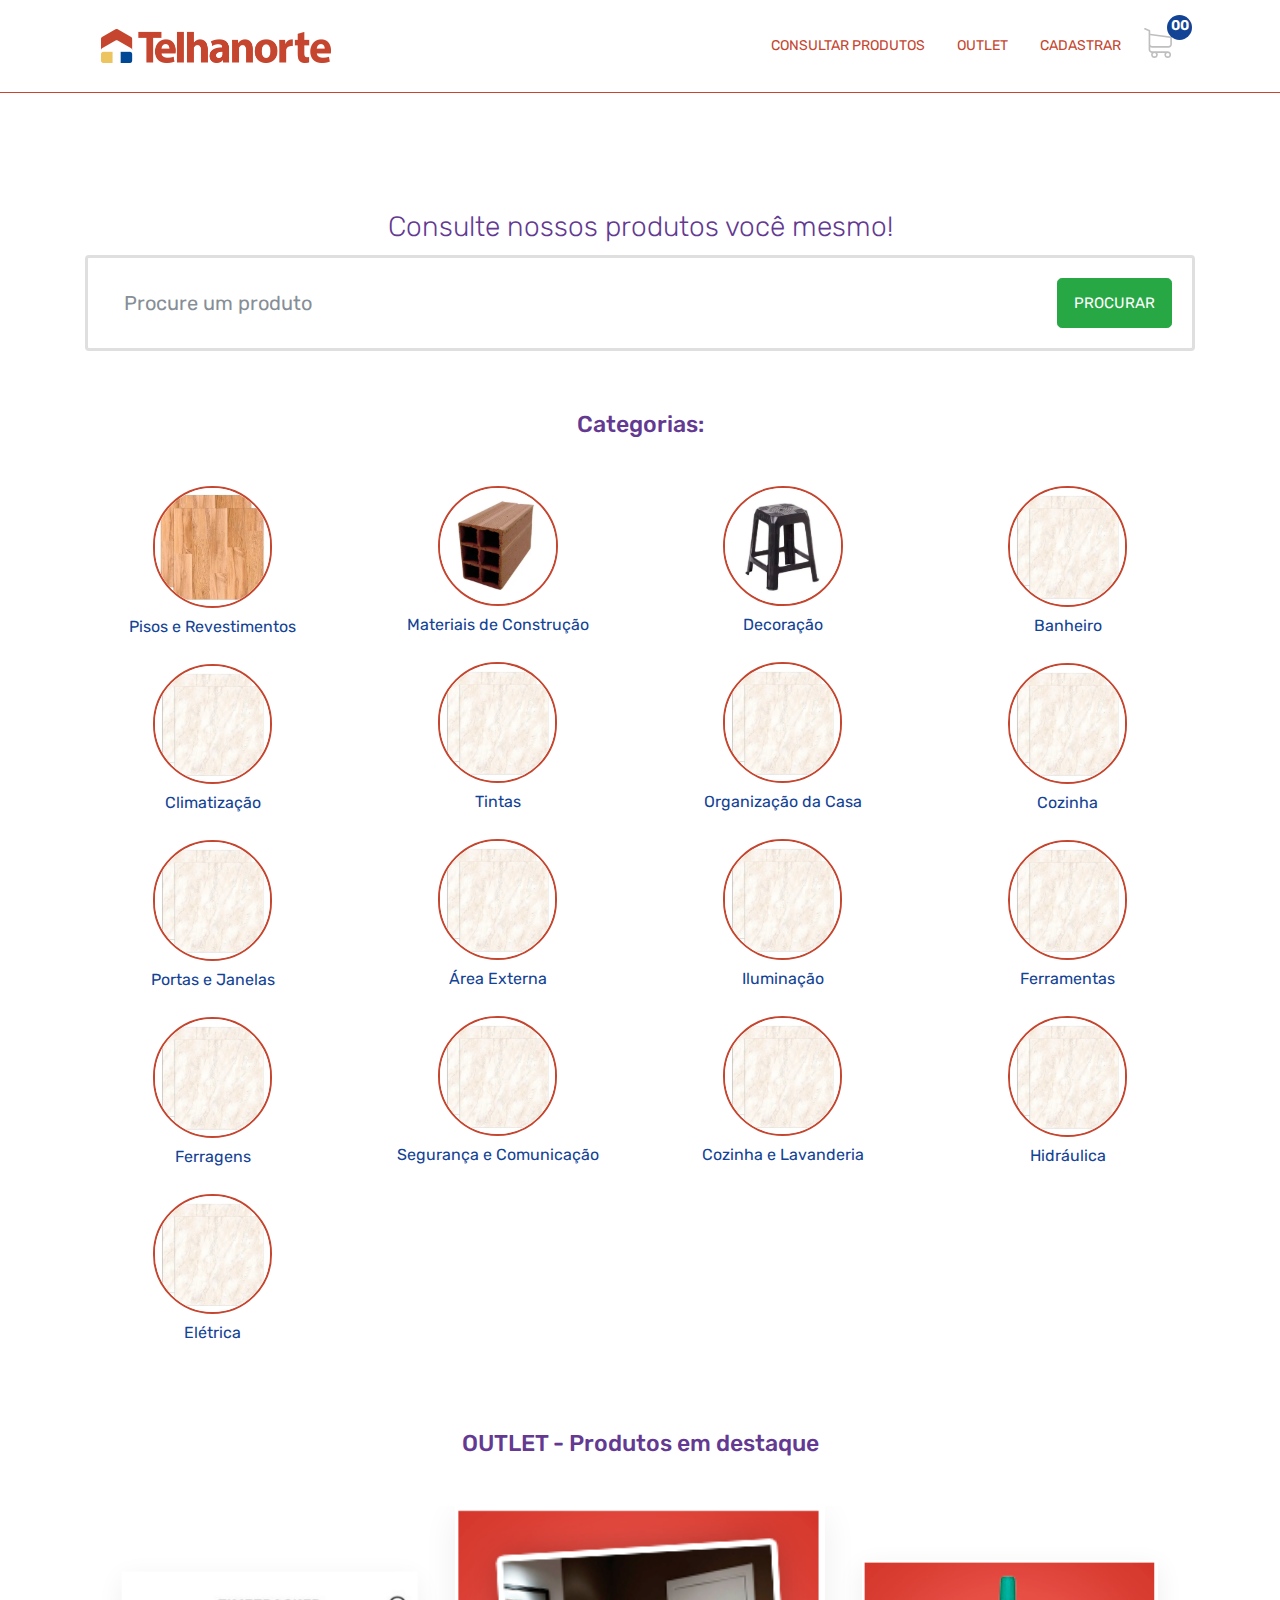
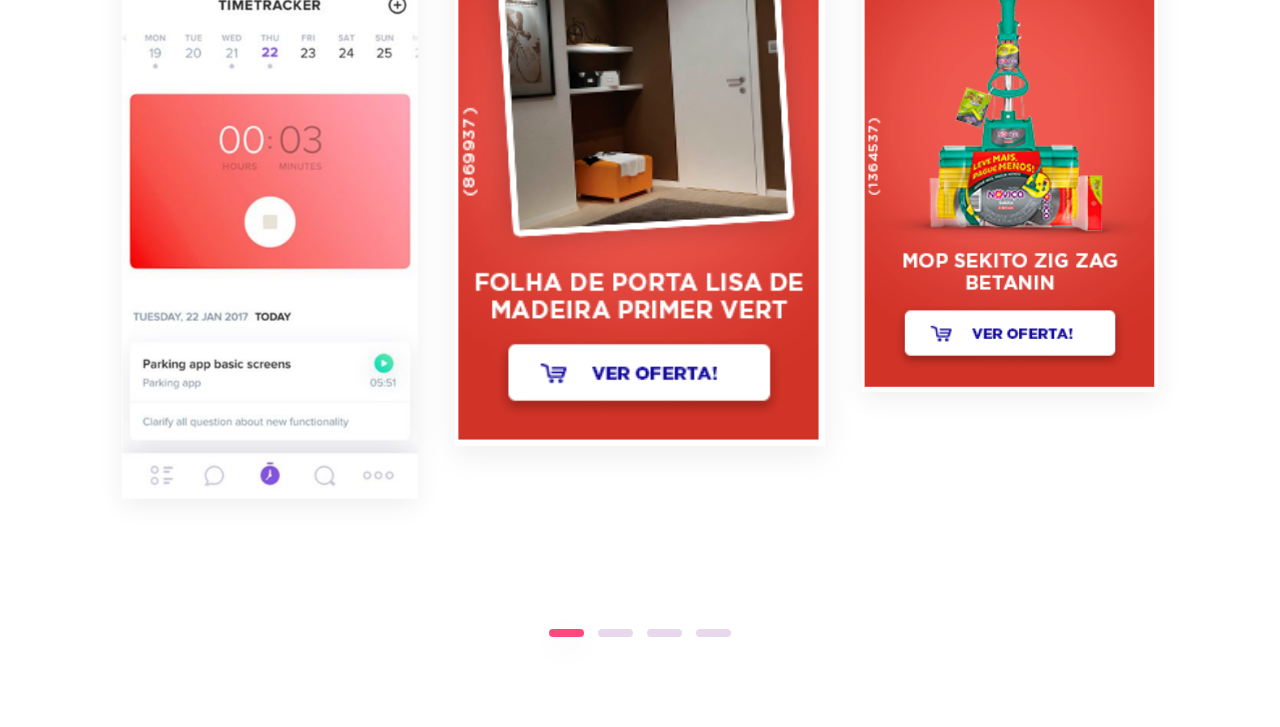
==== index.html @ 43e6f97a "Add files via upload" ====
﻿<!doctype html>
<html lang="en">
<!--

Page    : index / MobApp
Version : 1.0
Author  : Colorlib
URI     : https://colorlib.com

 -->

<head>
    <title>Telhanorte</title>
    <!-- Required meta tags -->
    <meta charset="utf-8">
    <meta name="viewport" content="width=device-width, initial-scale=1, shrink-to-fit=no">
    <meta name="description" content="Mobland - Mobile App Landing Page Template">
    <meta name="keywords" content="HTML5, bootstrap, mobile, app, landing, ios, android, responsive">

    <!-- Font -->
    <link rel="dns-prefetch" href="//fonts.googleapis.com">
    <link href="https://fonts.googleapis.com/css?family=Rubik:300,400,500" rel="stylesheet">

    <!-- Bootstrap CSS -->
    <link rel="stylesheet" href="css/bootstrap.min.css">
    <!-- Themify Icons -->
    <link rel="stylesheet" href="css/themify-icons.css">
    <!-- Owl carousel -->
    <link rel="stylesheet" href="css/owl.carousel.min.css">
    <!-- Main css -->
    <link href="css/style.css" rel="stylesheet">

    <link rel="shortcut icon" href="images/favicon.png" type="image/x-icon" />

    <link rel='stylesheet' href='css/typicons.min.css' />

    <link href="https://fonts.googleapis.com/icon?family=Material+Icons"
      rel="stylesheet">

</head>

<body data-spy="scroll" data-target="#navbar" data-offset="30">



    
    


    <!-- Nav Menu -->

    <div class="nav-menu fixed-top">
        <div class="container" id="teste">
            <div class="row">
                <div class="col-md-12">
                    <nav class="navbar navbar-dark navbar-expand-lg">
                        <a class="navbar-brand" href="index.html"><img width="50%" src="images/telhanorte_mod.png" class="img-fluid" alt="logo"></a> 
                        
                            

                            <button class="navbar-toggler" type="button" data-toggle="collapse" data-target="#navbar" aria-controls="navbar" aria-expanded="false" aria-label="Toggle navigation">
                                    <span class="sr-only">Toggle navigation</span>
                                    <span class="icon-bar"></span>
                                    <span class="icon-bar"></span>
                                    <span class="icon-bar"></span>
                                  </button>



                         <div class="collapse navbar-collapse" id="navbar">
                            <ul class="navbar-nav ml-auto">
                                <!--<li class="nav-item"> <a class="nav-link active" href="#estoque">INÍCIO <span class="sr-only">(current)</span></a> </li>-->
                                <li class="nav-item"> <a class="nav-link" href="#estoque">CONSULTAR PRODUTOS</a> </li>
                                <li class="nav-item"> <a class="nav-link" href="#galeria">OUTLET</a> </li>
                                <li class="nav-item"> <a class="nav-link" href="#cadastro">CADASTRAR</a> </li>
                                <li class="nav-item"> 
                                    <button class="x-header__minicart x-header__minicart--menu js--minicart-open" title="Carrinho">
                                        <svg version="1.1" id="Capa_1" xmlns="http://www.w3.org/2000/svg" xmlns:xlink="http://www.w3.org/1999/xlink" x="0px" y="0px" viewBox="0 0 486.569 486.569" style="enable-background:new 0 0 486.569 486.569;" xml:space="preserve">
                                            <g>
                                                <path d="M146.069,320.369h268.1c30.4,0,55.2-24.8,55.2-55.2v-112.8c0-0.1,0-0.3,0-0.4c0-0.3,0-0.5,0-0.8c0-0.2,0-0.4-0.1-0.6   c0-0.2-0.1-0.5-0.1-0.7s-0.1-0.4-0.1-0.6c-0.1-0.2-0.1-0.4-0.2-0.7c-0.1-0.2-0.1-0.4-0.2-0.6c-0.1-0.2-0.1-0.4-0.2-0.6   c-0.1-0.2-0.2-0.4-0.3-0.7c-0.1-0.2-0.2-0.4-0.3-0.5c-0.1-0.2-0.2-0.4-0.3-0.6c-0.1-0.2-0.2-0.3-0.3-0.5c-0.1-0.2-0.3-0.4-0.4-0.6   c-0.1-0.2-0.2-0.3-0.4-0.5c-0.1-0.2-0.3-0.3-0.4-0.5s-0.3-0.3-0.4-0.5s-0.3-0.3-0.4-0.4c-0.2-0.2-0.3-0.3-0.5-0.5   c-0.2-0.1-0.3-0.3-0.5-0.4c-0.2-0.1-0.4-0.3-0.6-0.4c-0.2-0.1-0.3-0.2-0.5-0.3s-0.4-0.2-0.6-0.4c-0.2-0.1-0.4-0.2-0.6-0.3   s-0.4-0.2-0.6-0.3s-0.4-0.2-0.6-0.3s-0.4-0.1-0.6-0.2c-0.2-0.1-0.5-0.2-0.7-0.2s-0.4-0.1-0.5-0.1c-0.3-0.1-0.5-0.1-0.8-0.1   c-0.1,0-0.2-0.1-0.4-0.1l-339.8-46.9v-47.4c0-0.5,0-1-0.1-1.4c0-0.1,0-0.2-0.1-0.4c0-0.3-0.1-0.6-0.1-0.9c-0.1-0.3-0.1-0.5-0.2-0.8   c0-0.2-0.1-0.3-0.1-0.5c-0.1-0.3-0.2-0.6-0.3-0.9c0-0.1-0.1-0.3-0.1-0.4c-0.1-0.3-0.2-0.5-0.4-0.8c-0.1-0.1-0.1-0.3-0.2-0.4   c-0.1-0.2-0.2-0.4-0.4-0.6c-0.1-0.2-0.2-0.3-0.3-0.5s-0.2-0.3-0.3-0.5s-0.3-0.4-0.4-0.6c-0.1-0.1-0.2-0.2-0.3-0.3   c-0.2-0.2-0.4-0.4-0.6-0.6c-0.1-0.1-0.2-0.2-0.3-0.3c-0.2-0.2-0.4-0.4-0.7-0.6c-0.1-0.1-0.3-0.2-0.4-0.3c-0.2-0.2-0.4-0.3-0.6-0.5   c-0.3-0.2-0.6-0.4-0.8-0.5c-0.1-0.1-0.2-0.1-0.3-0.2c-0.4-0.2-0.9-0.4-1.3-0.6l-73.7-31c-6.9-2.9-14.8,0.3-17.7,7.2   s0.3,14.8,7.2,17.7l65.4,27.6v61.2v9.7v74.4v66.5v84c0,28,21,51.2,48.1,54.7c-4.9,8.2-7.8,17.8-7.8,28c0,30.1,24.5,54.5,54.5,54.5   s54.5-24.5,54.5-54.5c0-10-2.7-19.5-7.5-27.5h121.4c-4.8,8.1-7.5,17.5-7.5,27.5c0,30.1,24.5,54.5,54.5,54.5s54.5-24.5,54.5-54.5   s-24.5-54.5-54.5-54.5h-255c-15.6,0-28.2-12.7-28.2-28.2v-36.6C126.069,317.569,135.769,320.369,146.069,320.369z M213.269,431.969   c0,15.2-12.4,27.5-27.5,27.5s-27.5-12.4-27.5-27.5s12.4-27.5,27.5-27.5S213.269,416.769,213.269,431.969z M428.669,431.969   c0,15.2-12.4,27.5-27.5,27.5s-27.5-12.4-27.5-27.5s12.4-27.5,27.5-27.5S428.669,416.769,428.669,431.969z M414.169,293.369h-268.1   c-15.6,0-28.2-12.7-28.2-28.2v-66.5v-74.4v-5l324.5,44.7v101.1C442.369,280.769,429.669,293.369,414.169,293.369z"></path>
                                            </g>                                          
                                            
                                      
                                      </svg>
                                      
                                      <span class="minicart" data-minicart-amount="0">00</span>
                                    </button>
                                
                                    </a>
                                 </li>
                                
                            </ul>
                        </div>
                    </nav>
                </div>
            </div>
        </div>
    </div>

    
	
    <!--<div class="section light-bg" id="home">

        <div class="container ajuste-topo">
            <div class="row">
                <div class="col-md-12 align-items-center">
                    
                </div>

                </div>
            </div>
        </div>
    </div>-->

    <div class="section light-bg ajuste-topo" id="estoque">

            <div class="container">
                <div class="row">
                        <div class="col-md-12">
                                <h5 class="text-align-center">Consulte nossos produtos você mesmo!</h5>
                        <form class="card card-sm">                                
                                <div class="card-body row no-gutters align-items-center">
                                    <div class="col-auto">
                                        <i class="fas fa-search h4 text-body"></i>
                                    </div>
                                    <!--end of col-->
                                    <div class="col">
                                        <input class="busca-rapida-input form-control form-control-lg form-control-borderless" type="search" placeholder="Procure um produto">
                                    </div>
                                    <!--end of col-->
                                    <div class="col-auto">
                                        <button class="btn btn-lg btn-success" type="submit">Procurar</button>
                                    </div>
                                    <!--end of col-->
                                </div>
                            </form>
                        </div>
                        
                        <!--dica de busca-->
                        <div class="row busca-rapida busca-rapida-none">
                                <div class="col-md-12">
                                    <img src="images/busca-imagem.png" />
                            </div>
                        </div>

                    </div>
                </div>
            </div>
        

    
    



      
    <div class="section box-categorias" >
        <div class="container">
                <div class="section-title">
                    <!-- <small>Pedido</small> -->
                    <h3>Categorias:</h3>
                </div>		
                <div class="row">                   
                     <div class="col-md-3 align-items-center box-produto">
                        <a href="#" class="link-produto"><img src="images/pisos-e-revestimentos.png" alt="image"><br><p>Pisos e Revestimentos</p></a>
                        <a href="#" class="link-produto"><img src="images/thumb-produto.png" alt="image"><br><p>Climatização</p></a>
                        <a href="#" class="link-produto"><img src="images/thumb-produto.png" alt="image"><br><p>Portas e Janelas</p></a>
                        <a href="#" class="link-produto"><img src="images/thumb-produto.png" alt="image"><br><p>Ferragens</p></a>
                        <a href="#" class="link-produto"><img src="images/thumb-produto.png" alt="image"><br><p>Elétrica</p></a>
                        
                                              
                    </div>
                    <div class="col-md-3 align-items-center box-produto">
                        <div>
                        <!--<img src="images/dualphone.png" alt="dual phone" class="img-fluid">-->
                        <a href="#" class="link-produto"><img src="images/materiais-de-construcao.png" alt="image"><br><p>Materiais de Construção</p></a>
                        <a href="#" class="link-produto"><img src="images/thumb-produto.png" alt="image"><br><p>Tintas</p></a>                             
                            <a href="#" class="link-produto"><img src="images/thumb-produto.png" alt="image"><br><p>Área Externa</p></a>
                            <a href="#" class="link-produto"><img src="images/thumb-produto.png" alt="image"><br><p>Segurança e Comunicação</p></a>
                            
                            
                            
                        </div>
                    </div>
                    <div class="col-md-3 align-items-center box-produto">
                            <div>
                                <a href="#" class="link-produto"><img src="images/decoracao.png" alt="image"><br><p>Decoração</p></a>
                                <a href="#" class="link-produto"><img src="images/thumb-produto.png" alt="image"><br><p>Organização da Casa</p></a>
                                <a href="#" class="link-produto"><img src="images/thumb-produto.png" alt="image"><br><p>Iluminação</p></a>
                                <a href="#" class="link-produto"><img src="images/thumb-produto.png" alt="image"><br><p>Cozinha e Lavanderia</p></a>
                                    
                                    
                            </div>
                        </div> 
                        
                        

                        <div class="col-md-3 align-items-center box-produto">
                                <div>   
                                        <a href="#" class="link-produto"><img src="images/thumb-produto.png" alt="image"><br><p>Banheiro</p></a>
                                        <a href="#" class="link-produto "><img src="images/thumb-produto.png" alt="image"><br><p>Cozinha</p></a>                                        
                                        <a href="#" class="link-produto"><img src="images/thumb-produto.png" alt="image"><br><p>Ferramentas</p></a>
                                        <a href="#" class="link-produto"><img src="images/thumb-produto.png" alt="image"><br><p>Hidráulica</p></a>
                                       
                                </div>
                            </div> 


                      </div>
                 </div>
            </div>
        

        
    <!--cesta de produtos--> 
    <div class="section lightbox-produtos lightbox-produtos-none">
            <div class="container">
                    <div class="section-title">
                           
                            <div class="row">
                                    <div class="col-sm-12 variedades-de-produtos">
                                        
                                    <select name="select" class="variedades-de-produtos-select">
                                            <option value="valor1"selected>Acabamentos para Piso</option> 
                                            <option value="valor2">Argamassa e Rejunte</option>
                                            <option value="valor3">Pastilhas</option>
                                            <option value="valor3">Pisos</option>
                                            <option value="valor3">Porcelanatos</option>
                                            <option value="valor3">Revestimentos</option>
                                            <option value="valor3">Peças Especiais</option>
                                    </select>
                                    <select name="select" class="variedades-de-produtos-select">
                                            <option value="valor1"selected>Rodapés</option> 
                                            <option value="valor2">Soleiras de Porta</option>
                                       </select>
                                </div>
                                    
                            </div>

                            <div class="row">
                                <div class="col-sm-12">
                                
                                    
                            <div class="row produto-lightbox">
                                <div class="col-md-3">
                                   <img src="images/thumb-lightbox-produtos.png" />
                                   <p>Piso Rotocolor Angra<br>
                                        44,75x44,75 bege claro<br>
                                        Formigres</p>
                                        <p class="preço">10,90</p>
                                        <a class="btn-produto-lightbox" href="Comprar">Colocar na Cesta</a>
                                </div> 
                                <div class="col-md-3">
                                        <img src="images/thumb-lightbox-produtos.png" />
                                        <p>Piso Rotocolor Angra<br>
                                             44,75x44,75 bege claro<br>
                                             Formigres</p>
                                             <p class="preço">10,90</p>
                                             <a class="btn-produto-lightbox" href="Comprar">Colocar na Cesta</a>
                                     </div> 
                                     <div class="col-md-3">
                                            <img src="images/thumb-lightbox-produtos.png" />
                                            <p>Piso Rotocolor Angra<br>
                                                 44,75x44,75 bege claro<br>
                                                 Formigres</p>
                                                 <p class="preço">10,90</p>
                                                 <a class="btn-produto-lightbox" href="Comprar">Colocar na Cesta</a>
                                         </div>
                                         <div class="col-md-3">
                                                <img src="images/thumb-lightbox-produtos.png" />
                                                <p>Piso Rotocolor Angra<br>
                                                     44,75x44,75 bege claro<br>
                                                     Formigres</p>
                                                     <p class="preço">10,90</p>
                                                     <a class="btn-produto-lightbox" href="Comprar">Colocar na Cesta</a>
                                             </div>
                                </div>
                                <div class="row produto-lightbox">
                                        <div class="col-md-3">
                                           <img src="images/thumb-lightbox-produtos.png" />
                                           <p>Piso Rotocolor Angra<br>
                                                44,75x44,75 bege claro<br>
                                                Formigres</p>
                                                <p class="preço">10,90</p>
                                                <a class="btn-produto-lightbox" href="Comprar">Colocar na Cesta</a>
                                        </div> 
                                        <div class="col-md-3">
                                                <img src="images/thumb-lightbox-produtos.png" />
                                                <p>Piso Rotocolor Angra<br>
                                                     44,75x44,75 bege claro<br>
                                                     Formigres</p>
                                                     <p class="preço">10,90</p>
                                                     <a class="btn-produto-lightbox" href="Comprar">Colocar na Cesta</a>
                                             </div> 
                                             <div class="col-md-3">
                                                    <img src="images/thumb-lightbox-produtos.png" />
                                                    <p>Piso Rotocolor Angra<br>
                                                         44,75x44,75 bege claro<br>
                                                         Formigres</p>
                                                         <p class="preço">10,90</p>
                                                         <a class="btn-produto-lightbox" href="Comprar">Colocar na Cesta</a>
                                                 </div>
                                                 <div class="col-md-3">
                                                        <img src="images/thumb-lightbox-produtos.png" />
                                                        <p>Piso Rotocolor Angra<br>
                                                             44,75x44,75 bege claro<br>
                                                             Formigres</p>
                                                             <p class="preço">10,90</p>
                                                             <a class="btn-produto-lightbox" href="Comprar">Colocar na Cesta</a>
                                                     </div>
                                        </div> 
                                        <div class="row produto-lightbox">
                                                <div class="col-md-3">
                                                   <img src="images/thumb-lightbox-produtos.png" />
                                                   <p>Piso Rotocolor Angra<br>
                                                        44,75x44,75 bege claro<br>
                                                        Formigres</p>
                                                        <p class="preço">10,90</p>
                                                        <a class="btn-produto-lightbox" href="Comprar">Colocar na Cesta</a>
                                                </div> 
                                                <div class="col-md-3">
                                                        <img src="images/thumb-lightbox-produtos.png" />
                                                        <p>Piso Rotocolor Angra<br>
                                                             44,75x44,75 bege claro<br>
                                                             Formigres</p>
                                                             <p class="preço">10,90</p>
                                                             <a class="btn-produto-lightbox" href="Comprar">Colocar na Cesta</a>
                                                     </div> 
                                                     <div class="col-md-3">
                                                            <img src="images/thumb-lightbox-produtos.png" />
                                                            <p>Piso Rotocolor Angra<br>
                                                                 44,75x44,75 bege claro<br>
                                                                 Formigres</p>
                                                                 <p class="preço">10,90</p>
                                                                 <a class="btn-produto-lightbox" href="Comprar">Colocar na Cesta</a>
                                                         </div>
                                                         <div class="col-md-3">
                                                                <img src="images/thumb-lightbox-produtos.png" />
                                                                <p>Piso Rotocolor Angra<br>
                                                                     44,75x44,75 bege claro<br>
                                                                     Formigres</p>
                                                                     <p class="preço">10,90</p>
                                                                     <a class="btn-produto-lightbox" href="Comprar">Colocar na Cesta</a>
                                                             </div>
                                                </div> 
                                         
                                        
                                         
                                    
                            </div>
                        </div>
                    </div>
                </div>
            </div>
    </div>


	
    <div class="section light-bg" id="galeria">
        <div class="container">
            <div class="section-title">
               <!-- <small>GALLERY</small> -->
                <h3>OUTLET - Produtos em destaque</h3>
            </div>

            <div class="img-gallery owl-carousel owl-theme">
                <img src="images/1.png" alt="image">
                <img src="images/2.png" alt="image">
                <img src="images/3.png" alt="image">
                <img src="images/screen1.jpg" alt="image">
            </div>

        </div>

    </div>	
	
    
    <!-- // end .section -->
    <footer class="my-5 text-center">
        <!-- Copyright removal is not prohibited! -->
        <!-- <p class="mb-2"><small>COPYRIGHT © 2017. ALL RIGHTS RESERVED. MOBAPP TEMPLATE BY <a href="https://colorlib.com">COLORLIB</a></small></p> -->
		<!-- <p class="mb-2"><small>COPYRIGHT © 2017. ALL RIGHTS RESERVED. MOBAPP TEMPLATE BY COLORLIB</small></p> -->
		<!--
        <small>
            <a href="#" class="m-2">PRESS</a>
            <a href="#" class="m-2">TERMS</a>
            <a href="#" class="m-2">PRIVACY</a>
        </small>
		-->
    </footer>

     

    <!-- jQuery and Bootstrap -->
    <script src="js/jquery-3.2.1.min.js"></script>
    <script src="js/bootstrap.bundle.min.js"></script>
    <!-- Plugins JS -->
    <script src="js/owl.carousel.min.js"></script>
    <!-- Custom JS -->
    <script src="js/script.js"></script>

    <script>
    
    //search box
    //$( ".link-produto" ).click(function(e) {
       // e.preventDefault();
       // $(".lightbox-produtos-none").toggleClass('lightbox-produtos-none');
	  //});
    
      $( ".btn-produto-lightbox" ).click(function(e) {
        e.preventDefault();
        $(".lightbox-produtos").toggleClass('lightbox-produtos-none');
	  });

      $( ".busca-rapida-input" ).focus(function(e) {
        e.preventDefault();
        $(".busca-rapida").toggleClass('busca-rapida-none');
	  });

      $( ".busca-rapida-input" ).focusout(function(e) {
        e.preventDefault();
        $(".busca-rapida").toggleClass('busca-rapida-none');
	  });
 
    
    
    </script>


</body>

</html>
---- css/themify-icons.css ----
@font-face {
    font-family: 'themify';
    src: url('../fonts/themify.eot?-fvbane');
    src: url('../fonts/themify.eot?#iefix-fvbane') format('embedded-opentype'), url('../fonts/themify.woff?-fvbane') format('woff'), url('../fonts/themify.ttf?-fvbane') format('truetype'), url('../fonts/themify.svg?-fvbane#themify') format('svg');
    font-weight: normal;
    font-style: normal;
}

[class^="ti-"],
[class*=" ti-"] {
    font-family: 'themify';
    speak: none;
    font-style: normal;
    font-weight: normal;
    font-variant: normal;
    text-transform: none;
    line-height: 1;
    /* Better Font Rendering =========== */
    -webkit-font-smoothing: antialiased;
    -moz-osx-font-smoothing: grayscale;
}

.ti-wand:before {
    content: "\e600";
}

.ti-volume:before {
    content: "\e601";
}

.ti-user:before {
    content: "\e602";
}

.ti-unlock:before {
    content: "\e603";
}

.ti-unlink:before {
    content: "\e604";
}

.ti-trash:before {
    content: "\e605";
}

.ti-thought:before {
    content: "\e606";
}

.ti-target:before {
    content: "\e607";
}

.ti-tag:before {
    content: "\e608";
}

.ti-tablet:before {
    content: "\e609";
}

.ti-star:before {
    content: "\e60a";
}

.ti-spray:before {
    content: "\e60b";
}

.ti-signal:before {
    content: "\e60c";
}

.ti-shopping-cart:before {
    content: "\e60d";
}

.ti-shopping-cart-full:before {
    content: "\e60e";
}

.ti-settings:before {
    content: "\e60f";
}

.ti-search:before {
    content: "\e610";
}

.ti-zoom-in:before {
    content: "\e611";
}

.ti-zoom-out:before {
    content: "\e612";
}

.ti-cut:before {
    content: "\e613";
}

.ti-ruler:before {
    content: "\e614";
}

.ti-ruler-pencil:before {
    content: "\e615";
}

.ti-ruler-alt:before {
    content: "\e616";
}

.ti-bookmark:before {
    content: "\e617";
}

.ti-bookmark-alt:before {
    content: "\e618";
}

.ti-reload:before {
    content: "\e619";
}

.ti-plus:before {
    content: "\e61a";
}

.ti-pin:before {
    content: "\e61b";
}

.ti-pencil:before {
    content: "\e61c";
}

.ti-pencil-alt:before {
    content: "\e61d";
}

.ti-paint-roller:before {
    content: "\e61e";
}

.ti-paint-bucket:before {
    content: "\e61f";
}

.ti-na:before {
    content: "\e620";
}

.ti-mobile:before {
    content: "\e621";
}

.ti-minus:before {
    content: "\e622";
}

.ti-medall:before {
    content: "\e623";
}

.ti-medall-alt:before {
    content: "\e624";
}

.ti-marker:before {
    content: "\e625";
}

.ti-marker-alt:before {
    content: "\e626";
}

.ti-arrow-up:before {
    content: "\e627";
}

.ti-arrow-right:before {
    content: "\e628";
}

.ti-arrow-left:before {
    content: "\e629";
}

.ti-arrow-down:before {
    content: "\e62a";
}

.ti-lock:before {
    content: "\e62b";
}

.ti-location-arrow:before {
    content: "\e62c";
}

.ti-link:before {
    content: "\e62d";
}

.ti-layout:before {
    content: "\e62e";
}

.ti-layers:before {
    content: "\e62f";
}

.ti-layers-alt:before {
    content: "\e630";
}

.ti-key:before {
    content: "\e631";
}

.ti-import:before {
    content: "\e632";
}

.ti-image:before {
    content: "\e633";
}

.ti-heart:before {
    content: "\e634";
}

.ti-heart-broken:before {
    content: "\e635";
}

.ti-hand-stop:before {
    content: "\e636";
}

.ti-hand-open:before {
    content: "\e637";
}

.ti-hand-drag:before {
    content: "\e638";
}

.ti-folder:before {
    content: "\e639";
}

.ti-flag:before {
    content: "\e63a";
}

.ti-flag-alt:before {
    content: "\e63b";
}

.ti-flag-alt-2:before {
    content: "\e63c";
}

.ti-eye:before {
    content: "\e63d";
}

.ti-export:before {
    content: "\e63e";
}

.ti-exchange-vertical:before {
    content: "\e63f";
}

.ti-desktop:before {
    content: "\e640";
}

.ti-cup:before {
    content: "\e641";
}

.ti-crown:before {
    content: "\e642";
}

.ti-comments:before {
    content: "\e643";
}

.ti-comment:before {
    content: "\e644";
}

.ti-comment-alt:before {
    content: "\e645";
}

.ti-close:before {
    content: "\e646";
}

.ti-clip:before {
    content: "\e647";
}

.ti-angle-up:before {
    content: "\e648";
}

.ti-angle-right:before {
    content: "\e649";
}

.ti-angle-left:before {
    content: "\e64a";
}

.ti-angle-down:before {
    content: "\e64b";
}

.ti-check:before {
    content: "\e64c";
}

.ti-check-box:before {
    content: "\e64d";
}

.ti-camera:before {
    content: "\e64e";
}

.ti-announcement:before {
    content: "\e64f";
}

.ti-brush:before {
    content: "\e650";
}

.ti-briefcase:before {
    content: "\e651";
}

.ti-bolt:before {
    content: "\e652";
}

.ti-bolt-alt:before {
    content: "\e653";
}

.ti-blackboard:before {
    content: "\e654";
}

.ti-bag:before {
    content: "\e655";
}

.ti-move:before {
    content: "\e656";
}

.ti-arrows-vertical:before {
    content: "\e657";
}

.ti-arrows-horizontal:before {
    content: "\e658";
}

.ti-fullscreen:before {
    content: "\e659";
}

.ti-arrow-top-right:before {
    content: "\e65a";
}

.ti-arrow-top-left:before {
    content: "\e65b";
}

.ti-arrow-circle-up:before {
    content: "\e65c";
}

.ti-arrow-circle-right:before {
    content: "\e65d";
}

.ti-arrow-circle-left:before {
    content: "\e65e";
}

.ti-arrow-circle-down:before {
    content: "\e65f";
}

.ti-angle-double-up:before {
    content: "\e660";
}

.ti-angle-double-right:before {
    content: "\e661";
}

.ti-angle-double-left:before {
    content: "\e662";
}

.ti-angle-double-down:before {
    content: "\e663";
}

.ti-zip:before {
    content: "\e664";
}

.ti-world:before {
    content: "\e665";
}

.ti-wheelchair:before {
    content: "\e666";
}

.ti-view-list:before {
    content: "\e667";
}

.ti-view-list-alt:before {
    content: "\e668";
}

.ti-view-grid:before {
    content: "\e669";
}

.ti-uppercase:before {
    content: "\e66a";
}

.ti-upload:before {
    content: "\e66b";
}

.ti-underline:before {
    content: "\e66c";
}

.ti-truck:before {
    content: "\e66d";
}

.ti-timer:before {
    content: "\e66e";
}

.ti-ticket:before {
    content: "\e66f";
}

.ti-thumb-up:before {
    content: "\e670";
}

.ti-thumb-down:before {
    content: "\e671";
}

.ti-text:before {
    content: "\e672";
}

.ti-stats-up:before {
    content: "\e673";
}

.ti-stats-down:before {
    content: "\e674";
}

.ti-split-v:before {
    content: "\e675";
}

.ti-split-h:before {
    content: "\e676";
}

.ti-smallcap:before {
    content: "\e677";
}

.ti-shine:before {
    content: "\e678";
}

.ti-shift-right:before {
    content: "\e679";
}

.ti-shift-left:before {
    content: "\e67a";
}

.ti-shield:before {
    content: "\e67b";
}

.ti-notepad:before {
    content: "\e67c";
}

.ti-server:before {
    content: "\e67d";
}

.ti-quote-right:before {
    content: "\e67e";
}

.ti-quote-left:before {
    content: "\e67f";
}

.ti-pulse:before {
    content: "\e680";
}

.ti-printer:before {
    content: "\e681";
}

.ti-power-off:before {
    content: "\e682";
}

.ti-plug:before {
    content: "\e683";
}

.ti-pie-chart:before {
    content: "\e684";
}

.ti-paragraph:before {
    content: "\e685";
}

.ti-panel:before {
    content: "\e686";
}

.ti-package:before {
    content: "\e687";
}

.ti-music:before {
    content: "\e688";
}

.ti-music-alt:before {
    content: "\e689";
}

.ti-mouse:before {
    content: "\e68a";
}

.ti-mouse-alt:before {
    content: "\e68b";
}

.ti-money:before {
    content: "\e68c";
}

.ti-microphone:before {
    content: "\e68d";
}

.ti-menu:before {
    content: "\e68e";
}

.ti-menu-alt:before {
    content: "\e68f";
}

.ti-map:before {
    content: "\e690";
}

.ti-map-alt:before {
    content: "\e691";
}

.ti-loop:before {
    content: "\e692";
}

.ti-location-pin:before {
    content: "\e693";
}

.ti-list:before {
    content: "\e694";
}

.ti-light-bulb:before {
    content: "\e695";
}

.ti-Italic:before {
    content: "\e696";
}

.ti-info:before {
    content: "\e697";
}

.ti-infinite:before {
    content: "\e698";
}

.ti-id-badge:before {
    content: "\e699";
}

.ti-hummer:before {
    content: "\e69a";
}

.ti-home:before {
    content: "\e69b";
}

.ti-help:before {
    content: "\e69c";
}

.ti-headphone:before {
    content: "\e69d";
}

.ti-harddrives:before {
    content: "\e69e";
}

.ti-harddrive:before {
    content: "\e69f";
}

.ti-gift:before {
    content: "\e6a0";
}

.ti-game:before {
    content: "\e6a1";
}

.ti-filter:before {
    content: "\e6a2";
}

.ti-files:before {
    content: "\e6a3";
}

.ti-file:before {
    content: "\e6a4";
}

.ti-eraser:before {
    content: "\e6a5";
}

.ti-envelope:before {
    content: "\e6a6";
}

.ti-download:before {
    content: "\e6a7";
}

.ti-direction:before {
    content: "\e6a8";
}

.ti-direction-alt:before {
    content: "\e6a9";
}

.ti-dashboard:before {
    content: "\e6aa";
}

.ti-control-stop:before {
    content: "\e6ab";
}

.ti-control-shuffle:before {
    content: "\e6ac";
}

.ti-control-play:before {
    content: "\e6ad";
}

.ti-control-pause:before {
    content: "\e6ae";
}

.ti-control-forward:before {
    content: "\e6af";
}

.ti-control-backward:before {
    content: "\e6b0";
}

.ti-cloud:before {
    content: "\e6b1";
}

.ti-cloud-up:before {
    content: "\e6b2";
}

.ti-cloud-down:before {
    content: "\e6b3";
}

.ti-clipboard:before {
    content: "\e6b4";
}

.ti-car:before {
    content: "\e6b5";
}

.ti-calendar:before {
    content: "\e6b6";
}

.ti-book:before {
    content: "\e6b7";
}

.ti-bell:before {
    content: "\e6b8";
}

.ti-basketball:before {
    content: "\e6b9";
}

.ti-bar-chart:before {
    content: "\e6ba";
}

.ti-bar-chart-alt:before {
    content: "\e6bb";
}

.ti-back-right:before {
    content: "\e6bc";
}

.ti-back-left:before {
    content: "\e6bd";
}

.ti-arrows-corner:before {
    content: "\e6be";
}

.ti-archive:before {
    content: "\e6bf";
}

.ti-anchor:before {
    content: "\e6c0";
}

.ti-align-right:before {
    content: "\e6c1";
}

.ti-align-left:before {
    content: "\e6c2";
}

.ti-align-justify:before {
    content: "\e6c3";
}

.ti-align-center:before {
    content: "\e6c4";
}

.ti-alert:before {
    content: "\e6c5";
}

.ti-alarm-clock:before {
    content: "\e6c6";
}

.ti-agenda:before {
    content: "\e6c7";
}

.ti-write:before {
    content: "\e6c8";
}

.ti-window:before {
    content: "\e6c9";
}

.ti-widgetized:before {
    content: "\e6ca";
}

.ti-widget:before {
    content: "\e6cb";
}

.ti-widget-alt:before {
    content: "\e6cc";
}

.ti-wallet:before {
    content: "\e6cd";
}

.ti-video-clapper:before {
    content: "\e6ce";
}

.ti-video-camera:before {
    content: "\e6cf";
}

.ti-vector:before {
    content: "\e6d0";
}

.ti-themify-logo:before {
    content: "\e6d1";
}

.ti-themify-favicon:before {
    content: "\e6d2";
}

.ti-themify-favicon-alt:before {
    content: "\e6d3";
}

.ti-support:before {
    content: "\e6d4";
}

.ti-stamp:before {
    content: "\e6d5";
}

.ti-split-v-alt:before {
    content: "\e6d6";
}

.ti-slice:before {
    content: "\e6d7";
}

.ti-shortcode:before {
    content: "\e6d8";
}

.ti-shift-right-alt:before {
    content: "\e6d9";
}

.ti-shift-left-alt:before {
    content: "\e6da";
}

.ti-ruler-alt-2:before {
    content: "\e6db";
}

.ti-receipt:before {
    content: "\e6dc";
}

.ti-pin2:before {
    content: "\e6dd";
}

.ti-pin-alt:before {
    content: "\e6de";
}

.ti-pencil-alt2:before {
    content: "\e6df";
}

.ti-palette:before {
    content: "\e6e0";
}

.ti-more:before {
    content: "\e6e1";
}

.ti-more-alt:before {
    content: "\e6e2";
}

.ti-microphone-alt:before {
    content: "\e6e3";
}

.ti-magnet:before {
    content: "\e6e4";
}

.ti-line-double:before {
    content: "\e6e5";
}

.ti-line-dotted:before {
    content: "\e6e6";
}

.ti-line-dashed:before {
    content: "\e6e7";
}

.ti-layout-width-full:before {
    content: "\e6e8";
}

.ti-layout-width-default:before {
    content: "\e6e9";
}

.ti-layout-width-default-alt:before {
    content: "\e6ea";
}

.ti-layout-tab:before {
    content: "\e6eb";
}

.ti-layout-tab-window:before {
    content: "\e6ec";
}

.ti-layout-tab-v:before {
    content: "\e6ed";
}

.ti-layout-tab-min:before {
    content: "\e6ee";
}

.ti-layout-slider:before {
    content: "\e6ef";
}

.ti-layout-slider-alt:before {
    content: "\e6f0";
}

.ti-layout-sidebar-right:before {
    content: "\e6f1";
}

.ti-layout-sidebar-none:before {
    content: "\e6f2";
}

.ti-layout-sidebar-left:before {
    content: "\e6f3";
}

.ti-layout-placeholder:before {
    content: "\e6f4";
}

.ti-layout-menu:before {
    content: "\e6f5";
}

.ti-layout-menu-v:before {
    content: "\e6f6";
}

.ti-layout-menu-separated:before {
    content: "\e6f7";
}

.ti-layout-menu-full:before {
    content: "\e6f8";
}

.ti-layout-media-right-alt:before {
    content: "\e6f9";
}

.ti-layout-media-right:before {
    content: "\e6fa";
}

.ti-layout-media-overlay:before {
    content: "\e6fb";
}

.ti-layout-media-overlay-alt:before {
    content: "\e6fc";
}

.ti-layout-media-overlay-alt-2:before {
    content: "\e6fd";
}

.ti-layout-media-left-alt:before {
    content: "\e6fe";
}

.ti-layout-media-left:before {
    content: "\e6ff";
}

.ti-layout-media-center-alt:before {
    content: "\e700";
}

.ti-layout-media-center:before {
    content: "\e701";
}

.ti-layout-list-thumb:before {
    content: "\e702";
}

.ti-layout-list-thumb-alt:before {
    content: "\e703";
}

.ti-layout-list-post:before {
    content: "\e704";
}

.ti-layout-list-large-image:before {
    content: "\e705";
}

.ti-layout-line-solid:before {
    content: "\e706";
}

.ti-layout-grid4:before {
    content: "\e707";
}

.ti-layout-grid3:before {
    content: "\e708";
}

.ti-layout-grid2:before {
    content: "\e709";
}

.ti-layout-grid2-thumb:before {
    content: "\e70a";
}

.ti-layout-cta-right:before {
    content: "\e70b";
}

.ti-layout-cta-left:before {
    content: "\e70c";
}

.ti-layout-cta-center:before {
    content: "\e70d";
}

.ti-layout-cta-btn-right:before {
    content: "\e70e";
}

.ti-layout-cta-btn-left:before {
    content: "\e70f";
}

.ti-layout-column4:before {
    content: "\e710";
}

.ti-layout-column3:before {
    content: "\e711";
}

.ti-layout-column2:before {
    content: "\e712";
}

.ti-layout-accordion-separated:before {
    content: "\e713";
}

.ti-layout-accordion-merged:before {
    content: "\e714";
}

.ti-layout-accordion-list:before {
    content: "\e715";
}

.ti-ink-pen:before {
    content: "\e716";
}

.ti-info-alt:before {
    content: "\e717";
}

.ti-help-alt:before {
    content: "\e718";
}

.ti-headphone-alt:before {
    content: "\e719";
}

.ti-hand-point-up:before {
    content: "\e71a";
}

.ti-hand-point-right:before {
    content: "\e71b";
}

.ti-hand-point-left:before {
    content: "\e71c";
}

.ti-hand-point-down:before {
    content: "\e71d";
}

.ti-gallery:before {
    content: "\e71e";
}

.ti-face-smile:before {
    content: "\e71f";
}

.ti-face-sad:before {
    content: "\e720";
}

.ti-credit-card:before {
    content: "\e721";
}

.ti-control-skip-forward:before {
    content: "\e722";
}

.ti-control-skip-backward:before {
    content: "\e723";
}

.ti-control-record:before {
    content: "\e724";
}

.ti-control-eject:before {
    content: "\e725";
}

.ti-comments-smiley:before {
    content: "\e726";
}

.ti-brush-alt:before {
    content: "\e727";
}

.ti-youtube:before {
    content: "\e728";
}

.ti-vimeo:before {
    content: "\e729";
}

.ti-twitter:before {
    content: "\e72a";
}

.ti-time:before {
    content: "\e72b";
}

.ti-tumblr:before {
    content: "\e72c";
}

.ti-skype:before {
    content: "\e72d";
}

.ti-share:before {
    content: "\e72e";
}

.ti-share-alt:before {
    content: "\e72f";
}

.ti-rocket:before {
    content: "\e730";
}

.ti-pinterest:before {
    content: "\e731";
}

.ti-new-window:before {
    content: "\e732";
}

.ti-microsoft:before {
    content: "\e733";
}

.ti-list-ol:before {
    content: "\e734";
}

.ti-linkedin:before {
    content: "\e735";
}

.ti-layout-sidebar-2:before {
    content: "\e736";
}

.ti-layout-grid4-alt:before {
    content: "\e737";
}

.ti-layout-grid3-alt:before {
    content: "\e738";
}

.ti-layout-grid2-alt:before {
    content: "\e739";
}

.ti-layout-column4-alt:before {
    content: "\e73a";
}

.ti-layout-column3-alt:before {
    content: "\e73b";
}

.ti-layout-column2-alt:before {
    content: "\e73c";
}

.ti-instagram:before {
    content: "\e73d";
}

.ti-google:before {
    content: "\e73e";
}

.ti-github:before {
    content: "\e73f";
}

.ti-flickr:before {
    content: "\e740";
}

.ti-facebook:before {
    content: "\e741";
}

.ti-dropbox:before {
    content: "\e742";
}

.ti-dribbble:before {
    content: "\e743";
}

.ti-apple:before {
    content: "\e744";
}

.ti-android:before {
    content: "\e745";
}

.ti-save:before {
    content: "\e746";
}

.ti-save-alt:before {
    content: "\e747";
}

.ti-yahoo:before {
    content: "\e748";
}

.ti-wordpress:before {
    content: "\e749";
}

.ti-vimeo-alt:before {
    content: "\e74a";
}

.ti-twitter-alt:before {
    content: "\e74b";
}

.ti-tumblr-alt:before {
    content: "\e74c";
}

.ti-trello:before {
    content: "\e74d";
}

.ti-stack-overflow:before {
    content: "\e74e";
}

.ti-soundcloud:before {
    content: "\e74f";
}

.ti-sharethis:before {
    content: "\e750";
}

.ti-sharethis-alt:before {
    content: "\e751";
}

.ti-reddit:before {
    content: "\e752";
}

.ti-pinterest-alt:before {
    content: "\e753";
}

.ti-microsoft-alt:before {
    content: "\e754";
}

.ti-linux:before {
    content: "\e755";
}

.ti-jsfiddle:before {
    content: "\e756";
}

.ti-joomla:before {
    content: "\e757";
}

.ti-html5:before {
    content: "\e758";
}

.ti-flickr-alt:before {
    content: "\e759";
}

.ti-email:before {
    content: "\e75a";
}

.ti-drupal:before {
    content: "\e75b";
}

.ti-dropbox-alt:before {
    content: "\e75c";
}

.ti-css3:before {
    content: "\e75d";
}

.ti-rss:before {
    content: "\e75e";
}

.ti-rss-alt:before {
    content: "\e75f";
}

.ti-lg {
    font-size: 1.33333333em;
    line-height: 0.75em;
    vertical-align: -15%;
}

.ti-2x {
    font-size: 2em;
}

.ti-3x {
    font-size: 3em;
}

.ti-4x {
    font-size: 4em;
}

.ti-5x {
    font-size: 5em;
}
---- css/style.css ----
﻿@charset "UTF-8";

/*

Style   : MobApp CSS
Version : 1.0
Author  : Surjith S M
URI     : https://surjithctly.in/

Copyright © All rights Reserved 

*/


/*------------------------
[TABLE OF CONTENTS]
    
1. GLOBAL STYLES
2. NAVBAR
3. HERO
4. TABS
5. TESTIMONIALS
6. IMAGE GALLERY
7. PRICING
8. CALL TO ACTION
9. FOOTER

------------------------*/


/* GLOBAL
----------------------*/

@font-face {
    font-family: 'Material Icons';
    font-style: normal;
    font-weight: 400;
    src: url(https://example.com/MaterialIcons-Regular.eot); /* For IE6-8 */
    src: local('Material Icons'),
      local('MaterialIcons-Regular'),
      url(https://example.com/MaterialIcons-Regular.woff2) format('woff2'),
      url(https://example.com/MaterialIcons-Regular.woff) format('woff'),
      url(https://example.com/MaterialIcons-Regular.ttf) format('truetype');
  }

  .material-icons.md-48 { font-size: 48px; }

/*pequenos ajustes*/
.text-align-center{text-align: center;}

.link-produto{
    margin-bottom: 25px;
}

.card{
    border: 3px solid rgba(0,0,0,.125) !important;
    
}

.preço{color: #0a44d3; font-weight: bold;}

.variedades-de-produtos{
    margin-bottom: 30px;
    margin-bottom: 30px;
    background-color: #004895;
    padding: 20px;
    margin-top: -30px;
    text-align: left;
}

.variedades-de-produtos-select{
    padding: 10px;
    border-radius: 4px;
}


.x-header__minicart{
    border: 0;
    background-color: #fff;
    position: relative;
    max-width: 50px;
    text-align: center;
}

.navbar-dark .navbar-toggler{
    color: rgba(33, 33, 33, 0.99);
    border: 1px solid #888;
    position: absolute;
    right: 0;
    top: 15px;
    padding: 6px 10px 10px 10px;    
}

.icon-bar{
    background-color: #888;
    margin-top: 4px;
    display: block;
    width: 22px;
    height: 2px;
    border-radius: 1px;
}

.navbar-toggle .icon-bar {
    display: block;
    width: 22px;
    height: 2px;
    border-radius: 1px;
}

.navbar-toggle {
    position: relative;
    float: right;
    padding: 9px 10px;
    margin-right: 15px;
    margin-top: 8px;
    margin-bottom: 8px;
    background-color: transparent;
    background-image: none;
    border: 1px solid transparent;
    border-radius: 4px
}

.minicart{
    content: "";
    width: 25px;
    width: 1.5625rem;
    height: 25px;
    height: 1.5625rem;
    position: absolute;
    background: #134395;
    z-index: -1;
    border-radius: 100%;
    left: -5px;
    left: -.3125rem;
    color: #fff;
    font-weight: 600;
    z-index: 1;
    top: -12px;
    left: 1.875rem;
    font-size: 14px;
    font-size: .875rem;
}


.produto-lightbox img{
    max-width: 100px;
}

.link-produto p{
    color: #134395;
    ;
}


.btn-produto-lightbox{
    margin-bottom: 40px;
    margin-bottom: 40px;
    background-color: #28a745;
    color: #fff;
    padding: 10px;
    border-radius: 6px
}

.btn-produto-lightbox:hover{
    background-color: #208838;
    color: #fff;
    text-decoration: none;
}

.lightbox-produtos{
   position: absolute;
   top: 210px;
   left: 222px;
   background-color: #fff;
   border: 1px solid #cecece;
   border-radius: 9px;
   -webkit-box-shadow: 9px 10px 5px -5px rgba(0,0,0,0.26);
   -moz-box-shadow: 9px 10px 5px -5px rgba(0,0,0,0.26);
    box-shadow: 9px 10px 5px -5px rgba(0,0,0,0.26); 
    overflow-y: scroll;
    max-height: 380px;
}'

.active-lightbox-produtos{
    display: block !important;
}
.lightbox-produtos-none{
    display:none;
}

.busca-rapida{
    position: absolute;
    top: 170px;
    z-index: 999;
    left: 124px;
    
    

}

.busca-rapida img{
    -webkit-box-shadow: 9px 10px 5px -5px rgba(0,0,0,0.26);
    -moz-box-shadow: 9px 10px 5px -5px rgba(0,0,0,0.26);
    box-shadow: 9px 10px 5px -5px rgba(0,0,0,0.26);
}

.busca-rapida-none{
    display: none;
}


.link-produto img{
    max-width: 120px;
    border: 2px solid #c5452e;
    border-radius: 84px;
    margin-bottom: 7px;
}

.box-categorias{
    /*background-color: #f5f5f5;*/
}

body {
    font-family: 'Rubik', sans-serif;
    position: relative;
}

a {
    color: #004895;
    display: block;
}

a:hover,
a:focus {
    color: #004692;
}

h1 {
    font-size: 60px;
    font-weight: 300;
    letter-spacing: -1px;
    margin-bottom: 1.5rem;
}

h2 {
    font-size: 45px;
    font-weight: 300;
    color: #633991;
    letter-spacing: -1px;
    margin-bottom: 1rem;
}

h3 {
    color: #633991;
    font-size: 23px;
    font-weight: 500;
}

h4 {
    font-size: 20px;
    font-weight: 500;
    color: #633991;
}

h5 {
    font-size: 28px;
    font-weight: 300;
    color: #633991;
    margin-bottom: 0.7rem;
}

.align-items-center{
    text-align: center;
}


/*busca css*/

.form-control-borderless {
    border: none;
}

.form-control-borderless:hover, .form-control-borderless:active, .form-control-borderless:focus {
    border: none;
    outline: none;
    box-shadow: none;
}


p {
    color: #959094;
}

p.lead {
    color: #e38cb7;
    margin-bottom: 2rem;
}

.text-primary {
    color: #e38cb7 !important;
}

.light-font {
    font-weight: 300;
}

.btn {
    font-size: 12px;
    font-weight: 400;
    text-transform: uppercase;
    padding: 0.375rem 1.35rem;
    transition: all 0.3s ease;
}

.btn-outline-light:hover {
    color: #d6619c;
}

.btn-primary {
    border-radius: 3px;
    background-image: -moz-linear-gradient( 122deg, #e54595 0%, #fd378e 100%);
    background-image: -webkit-linear-gradient( 122deg, #e54595 0%, #fd378e 100%);
    background-image: -ms-linear-gradient( 122deg, #e54595 0%, #fd378e 100%);
    background-image: linear-gradient( 122deg, #e54595 0%, #fd378e 100%);
    box-shadow: 0px 9px 32px 0px rgba(0, 0, 0, 0.2);
    font-weight: 500;
    padding: 0.6rem 2rem;
    border: 0;
}

.btn-primary:hover,
.btn-primary:focus,
.btn-primary:active,
.btn-primary:not([disabled]):not(.disabled).active,
.btn-primary:not([disabled]):not(.disabled):active,
.show>.btn-primary.dropdown-toggle {
    background-image: linear-gradient( 122deg, #fd378e 0%, #e54595 100%);
    box-shadow: 0px 9px 32px 0px rgba(0, 0, 0, 0.3);
    color: #FFF;
}

.btn-light {
    border-radius: 3px;
    background: #FFF;
    box-shadow: 0px 9px 32px 0px rgba(0, 0, 0, 0.26);
    font-size: 14px;
    font-weight: 500;
    color: #633991;
    margin: 0.5rem;
    padding: 0.7rem 1.6rem;
    line-height: 1.8;
}

.btn-group-lg>.btn,
.btn-lg {
    padding: 0.8rem 1rem;
    font-size: 15px;
}

.light-bg {
    background-color: #fff;
    /*background-color: #faf6fb;*/
}

.section {
    padding: 30px 0;
}

.section-title {
    text-align: center;
    margin-bottom: 3rem;
}

.section-title small {
    color: #998a9b;
}

@media (max-width:767px) {
    h1 {
        font-size: 40px;
    }
    h2 {
        font-size: 30px;
    }
}


/* NAVBAR
----------------------*/

.nav-menu {
    padding: 1rem 0;
    transition: all 0.3s ease;
    border-bottom: 1px solid #c5452e;
    background-color: #fff;
}

.nav-menu.is-scrolling,
.nav-menu.menu-is-open {
    background-color: #fff;
/*background: rgb(240,82,109);
background: -moz-linear-gradient(90deg, rgba(240,82,109,1) 0%, rgba(231,226,219,1) 0%, rgba(233,22,22,1) 99%);
background: -webkit-linear-gradient(90deg, rgba(240,82,109,1) 0%, rgba(231,226,219,1) 0%, rgba(233,22,22,1) 99%);
background: linear-gradient(90deg, rgba(240,82,109,1) 0%, rgba(231,226,219,1) 0%, rgba(233,22,22,1) 99%);*/    
	
	

    -webkit-box-shadow: 0px 5px 23px 0px rgba(0, 0, 0, 0.1);
    -moz-box-shadow: 0px 5px 23px 0px rgba(0, 0, 0, 0.1);
    box-shadow: 0px 5px 23px 0px rgba(0, 0, 0, 0.1);
}

.navbar-dark .navbar-nav .active>.nav-link,
 .navbar-dark .navbar-nav .nav-link.active,
  .navbar-dark .navbar-nav .nav-link.show,
   .navbar-dark .navbar-nav .show>.nav-link{color: #c5452e !important;}

   .navbar-dark .navbar-nav .nav-link{
    color: #c5452e !important;
   }


.nav-menu.is-scrolling {
    padding: 0;
}

.navbar-nav .nav-link {
    position: relative;
}

@media (min-width: 992px) {
    .navbar-expand-lg .navbar-nav .nav-link {
        padding-right: 1rem;
        padding-left: 1rem;
        font-size: 14px;
    }
    .navbar-nav>.nav-item>.nav-link.active:after {
        content: "";
        border-bottom: 2px solid #cd99d4;
        left: 1rem;
        right: 1rem;
        bottom: 5px;
        height: 1px;
        position: absolute;
    }
}

@media (max-width:991px) {
    .navbar-nav.is-scrolling {
        padding-bottom: 1rem;
    }
    .navbar-nav .nav-item {
        text-align: center;
    }
}

.navbar-dark .navbar-nav .active>.nav-link,
 .navbar-dark .navbar-nav .nav-link.active,
  .navbar-dark .navbar-nav .nav-link.show,
  .navbar-dark .navbar-nav .show>.nav-link{
    color: #c5452e;
  }

  .btn-outline-light {
    color: #c5452e;
    background-color: transparent;
    background-image: none;
    border-color: #f8f9fa;
}

/* HERO
----------------------*/

header {
    padding: 100px 0 0;
    text-align: center;
    color: #FFF;
}

.bg-gradient {
	
background: rgb(240,82,109);
background: -moz-linear-gradient(90deg, rgba(240,82,109,1) 0%, rgba(231,226,219,1) 0%, rgba(233,22,22,1) 99%);
background: -webkit-linear-gradient(90deg, rgba(240,82,109,1) 0%, rgba(231,226,219,1) 0%, rgba(233,22,22,1) 99%);
background: linear-gradient(90deg, rgba(240,82,109,1) 0%, rgba(231,226,219,1) 0%, rgba(233,22,22,1) 99%); 
    
}

.tagline {
    font-size: 23px;
    font-weight: 300;
    color: #ffb8f6;
    max-width: 800px;
    margin: 0 auto;
}

.img-holder {
    height: 0;
    padding-bottom: 33%;
    overflow: hidden;
}

@media (max-width:1200px) {
    .img-holder {
        padding-bottom: 50%;
    }
}

@media (max-width:767px) {
    .tagline {
        font-size: 17px;
    }
    .img-holder {
        padding-bottom: 100%;
    }
}


/* FEATURES
----------------------*/

.gradient-fill:before {
    color: #fc73b4;
	background: rgb(100,22,22);
	background: -moz-linear-gradient(90deg, rgba(233,22,22,1) 25%, rgba(240,82,109,1) 100%, rgba(252,176,69,1) 100%);
	background: -webkit-linear-gradient(90deg, rgba(233,22,22,1) 25%, rgba(240,82,109,1) 100%, rgba(252,176,69,1) 100%);
	background: linear-gradient(90deg, rgba(233,22,22,1) 25%, rgba(240,82,109,1) 100%, rgba(252,176,69,1) 100%);

    -webkit-background-clip: text;
    background-clip: text;
    -webkit-text-fill-color: transparent;
}

.card.features {
    border: 0;
    border-radius: 3px;
    box-shadow: 0px 5px 7px 0px rgba(0, 0, 0, 0.04);
    transition: all 0.3s ease;
}

@media (max-width:991px) {
    .card.features {
        margin-bottom: 2rem;
    }
    [class^="col-"]:last-child .card.features {
        margin-bottom: 0;
    }
}

.card.features:before {
    content: "";
    position: absolute;
    width: 3px;
    color: #fc73b4;
    background: -moz-linear-gradient(top, #9477b4 0%, #fc73b4 100%);
    background: -webkit-linear-gradient(top, #9477b4 0%, #fc73b4 100%);
    background: linear-gradient(to bottom, #9477b4 0%, #fc73b4 100%);
    top: 0;
    bottom: 0;
    left: 0;
}

.card-text {
    font-size: 14px;
}

.card.features:hover {
    transform: translateY(-3px);
    -moz-box-shadow: 0px 5px 30px 0px rgba(0, 0, 0, 0.08);
    -webkit-box-shadow: 0px 5px 30px 0px rgba(0, 0, 0, 0.08);
    box-shadow: 0px 5px 30px 0px rgba(0, 0, 0, 0.08);
}

.box-icon {
    box-shadow: 0px 0px 43px 0px rgba(0, 0, 0, 0.14);
    padding: 10px;
    width: 70px;
    border-radius: 3px;
    margin-bottom: 1.5rem;
    background-color: #FFF;
}

.circle-icon {
    box-shadow: 0px 9px 32px 0px rgba(0, 0, 0, 0.07);
    padding: 10px;
    width: 100px;
    height: 100px;
    border-radius: 50%;
    margin-bottom: 1.5rem;
    background-color: #FFF;
    color: #f5378e;
    font-size: 48px;
    text-align: center;
    line-height: 80px;
    font-weight: 300;
    transition: all 0.3s ease;
}

@media (max-width:992px) {
    .circle-icon {
        width: 70px;
        height: 70px;
        font-size: 28px;
        line-height: 50px;
    }
}

.ui-steps li:hover .circle-icon {
    background-image: -moz-linear-gradient( 122deg, #e6388e 0%, #fb378e 100%);
    background-image: -webkit-linear-gradient( 122deg, #e6388e 0%, #fb378e 100%);
    background-image: -ms-linear-gradient( 122deg, #e6388e 0%, #fb378e 100%);
    background-image: linear-gradient( 122deg, #e6388e 0%, #fb378e 100%);
    box-shadow: 0px 9px 32px 0px rgba(0, 0, 0, 0.09);
    color: #FFF;
}

.ui-steps li {
    padding: 15px 0;
}

.ui-steps li:not(:last-child) {
    border-bottom: 1px solid #f8e3f0;
}

.perspective-phone {
    position: relative;
    z-index: -1;
}

@media (min-width:992px) {
    .perspective-phone {
        margin-top: -150px;
    }
}

.x-header__utilities-item:last-child button .x-minicart__amount {
    position: absolute;
    color: #fff;
    font-weight: 600;
    z-index: 1;
    top: 0;
    left: 30px;
    left: 1.875rem;
    font-size: 14px;
    font-size: .875rem;
}

button svg {
    fill: #bfbfbf;
    width: 30px;
    width: 1.875rem;
    height: 30px;
    height: 1.875rem;
}

.ajuste-topo{
    margin-top: 180px;
}

/*  TABS
----------------------*/

.tab-content {
    border-bottom-right-radius: 3px;
    border-bottom-left-radius: 3px;
    background-color: #FFF;
    box-shadow: 0px 5px 7px 0px rgba(0, 0, 0, 0.04);
    padding: 3rem;
}

@media (max-width:992px) {
    .tab-content {
        padding: 1.5rem;
    }
}

.tab-content p {
    line-height: 1.8;
}

.tab-content h2 {
    margin-bottom: 0.5rem;
}

.nav-tabs {
    border-bottom: 0;
}

.nav-tabs .nav-item .nav-link,
.nav-tabs .nav-link:focus,
.nav-tabs .nav-link:hover {
    padding: 1rem 1rem;
    border-color: #faf6fb #faf6fb #FFF;
    font-size: 19px;
    color: #b5a4c8;
    background: #f5eff7;
}

.nav-tabs .nav-link.active {
    background: #FFF;
    border-top-width: 3px;
    border-color: #ce75b4 #faf6fb #FFF;
    color: #633991;
}


/*  TESTIMONIALS
----------------------*/

.owl-carousel .owl-item img.client-img {
    width: 110px;
    margin: 30px auto;
    border-radius: 50%;
    box-shadow: 0px 9px 32px 0px rgba(0, 0, 0, 0.07);
}

.testimonials-single {
    text-align: center;
    max-width: 80%;
    margin: 0 auto;
}

.blockquote {
    color: #7a767a;
    font-weight: 300;
}

.owl-next.disabled,
.owl-prev.disabled {
    opacity: 0.5;
}

.owl-prev,
.owl-next {
    position: absolute;
    top: 50%;
    transform: translateY(-50%);
}

.owl-prev {
    left: 0;
}

.owl-next {
    right: 0;
}

.owl-theme .owl-nav.disabled+.owl-dots {
    margin-top: 60px;
}

.owl-theme .owl-dots .owl-dot span {
    background: #e7d9eb;
    width: 35px;
    height: 8px;
    border-radius: 10px;
    transition: all 0.3s ease-in;
}

.owl-theme .owl-dots .owl-dot:hover span {
    background: #ff487e;
}

.owl-theme .owl-dots .owl-dot.active span {
    background: #ff487e;
    box-shadow: 0px 9px 32px 0px rgba(0, 0, 0, 0.07);
}


/*  IMAGE GALLERY
----------------------*/

.img-gallery .owl-item {
    box-shadow: 0px 9px 32px 0px rgba(0, 0, 0, 0.07);
    transform: scale(0.8);
    transition: all 0.3s ease-in;
}

.img-gallery .owl-item.center {
    transform: scale(1);
}


/*  PRICING
----------------------*/

@media (max-width:992px) {
    .card-deck {
        -ms-flex-direction: column;
        flex-direction: column;
    }
    .card-deck .card {
        margin-bottom: 15px;
    }
}

.card.pricing {
    border: 1px solid #f1eef1;
}

.card.pricing.popular {
    border-top-width: 3px;
    border-color: #ce75b4 #faf6fb #FFF;
    box-shadow: 0px 12px 59px 0px rgba(36, 7, 31, 0.11);
    color: #633991;
}

.card.pricing .card-head {
    text-align: center;
    padding: 40px 0 20px;
}

.card.pricing .card-head .price {
    display: block;
    font-size: 45px;
    font-weight: 300;
    color: #633991;
}

.card.pricing .card-head .price sub {
    bottom: 0;
    font-size: 55%;
}

.card.pricing .list-group-item {
    border: 0;
    text-align: center;
    color: #959094;
    padding: 1.05rem 1.25rem;
}

.card.pricing .list-group-item del {
    color: #d9d3d8;
}

.card.pricing .card-body {
    padding: 1.75rem;
}


/*  CALL TO ACTION
----------------------*/

.call-to-action {
    text-align: center;
    color: #FFF;
    margin: 3rem 0;
}

.call-to-action .box-icon {
    margin-left: auto;
    margin-right: auto;
    border-radius: 5px;
    transform: scale(0.85);
    margin-bottom: 2.5rem;
}

.call-to-action h2 {
    color: #FFF;
}

.call-to-action .tagline {
    font-size: 16px;
    font-weight: 300;
    color: #ffb8f6;
    max-width: 650px;
    margin: 0 auto;
}

.btn-light img {
    margin-right: 0.4rem;
    vertical-align: text-bottom;
}


/*  FOOTER
----------------------*/

.social-icons {
    text-align: right;
}

.social-icons a {
    background-color: #FFF;
    box-shadow: 0px 0px 21px 0px rgba(0, 0, 0, 0.05);
    width: 50px;
    height: 50px;
    display: inline-block;
    text-align: center;
    line-height: 50px;
    margin: 0 0.3rem;
    border-radius: 5px;
    color: #f4c9e2;
    transition: all 0.3s ease;
}

.social-icons a:hover {
    text-decoration: none;
    color: #e38cb7;
}

@media (max-width:991px) {
    .social-icons {
        text-align: center;
        margin-top: 2rem;
    }
}
---- css/typicons.min.css ----
@charset 'UTF-8';@font-face{font-family:'typicons';font-weight:normal;font-style:normal;src:url('typicons.eot');src:url('typicons.eot?#iefix') format('embedded-opentype'),url('typicons.woff') format('woff'),url('typicons.ttf') format('truetype'),url('typicons.svg#typicons') format('svg')}.typcn:before{font-family:'typicons';font-style:normal;font-weight:normal;speak:none;display:inline-block;text-decoration:inherit;width:1em;height:1em;font-size:1em;text-align:center;-webkit-font-smoothing:antialiased;font-smoothing:antialiased;text-rendering:optimizeLegibility}.typcn-adjust-brightness:before{content:'\e000'}.typcn-adjust-contrast:before{content:'\e001'}.typcn-anchor-outline:before{content:'\e002'}.typcn-anchor:before{content:'\e003'}.typcn-archive:before{content:'\e004'}.typcn-arrow-back-outline:before{content:'\e005'}.typcn-arrow-back:before{content:'\e006'}.typcn-arrow-down-outline:before{content:'\e007'}.typcn-arrow-down-thick:before{content:'\e008'}.typcn-arrow-down:before{content:'\e009'}.typcn-arrow-forward-outline:before{content:'\e00a'}.typcn-arrow-forward:before{content:'\e00b'}.typcn-arrow-left-outline:before{content:'\e00c'}.typcn-arrow-left-thick:before{content:'\e00d'}.typcn-arrow-left:before{content:'\e00e'}.typcn-arrow-loop-outline:before{content:'\e00f'}.typcn-arrow-loop:before{content:'\e010'}.typcn-arrow-maximise-outline:before{content:'\e011'}.typcn-arrow-maximise:before{content:'\e012'}.typcn-arrow-minimise-outline:before{content:'\e013'}.typcn-arrow-minimise:before{content:'\e014'}.typcn-arrow-move-outline:before{content:'\e015'}.typcn-arrow-move:before{content:'\e016'}.typcn-arrow-repeat-outline:before{content:'\e017'}.typcn-arrow-repeat:before{content:'\e018'}.typcn-arrow-right-outline:before{content:'\e019'}.typcn-arrow-right-thick:before{content:'\e01a'}.typcn-arrow-right:before{content:'\e01b'}.typcn-arrow-shuffle:before{content:'\e01c'}.typcn-arrow-sorted-down:before{content:'\e01d'}.typcn-arrow-sorted-up:before{content:'\e01e'}.typcn-arrow-sync-outline:before{content:'\e01f'}.typcn-arrow-sync:before{content:'\e020'}.typcn-arrow-unsorted:before{content:'\e021'}.typcn-arrow-up-outline:before{content:'\e022'}.typcn-arrow-up-thick:before{content:'\e023'}.typcn-arrow-up:before{content:'\e024'}.typcn-at:before{content:'\e025'}.typcn-attachment-outline:before{content:'\e026'}.typcn-attachment:before{content:'\e027'}.typcn-backspace-outline:before{content:'\e028'}.typcn-backspace:before{content:'\e029'}.typcn-battery-charge:before{content:'\e02a'}.typcn-battery-full:before{content:'\e02b'}.typcn-battery-high:before{content:'\e02c'}.typcn-battery-low:before{content:'\e02d'}.typcn-battery-mid:before{content:'\e02e'}.typcn-beaker:before{content:'\e02f'}.typcn-beer:before{content:'\e030'}.typcn-bell:before{content:'\e031'}.typcn-book:before{content:'\e032'}.typcn-bookmark:before{content:'\e033'}.typcn-briefcase:before{content:'\e034'}.typcn-brush:before{content:'\e035'}.typcn-business-card:before{content:'\e036'}.typcn-calculator:before{content:'\e037'}.typcn-calendar-outline:before{content:'\e038'}.typcn-calendar:before{content:'\e039'}.typcn-camera-outline:before{content:'\e03a'}.typcn-camera:before{content:'\e03b'}.typcn-cancel-outline:before{content:'\e03c'}.typcn-cancel:before{content:'\e03d'}.typcn-chart-area-outline:before{content:'\e03e'}.typcn-chart-area:before{content:'\e03f'}.typcn-chart-bar-outline:before{content:'\e040'}.typcn-chart-bar:before{content:'\e041'}.typcn-chart-line-outline:before{content:'\e042'}.typcn-chart-line:before{content:'\e043'}.typcn-chart-pie-outline:before{content:'\e044'}.typcn-chart-pie:before{content:'\e045'}.typcn-chevron-left-outline:before{content:'\e046'}.typcn-chevron-left:before{content:'\e047'}.typcn-chevron-right-outline:before{content:'\e048'}.typcn-chevron-right:before{content:'\e049'}.typcn-clipboard:before{content:'\e04a'}.typcn-cloud-storage:before{content:'\e04b'}.typcn-cloud-storage-outline:before{content:'\e054'}.typcn-code-outline:before{content:'\e04c'}.typcn-code:before{content:'\e04d'}.typcn-coffee:before{content:'\e04e'}.typcn-cog-outline:before{content:'\e04f'}.typcn-cog:before{content:'\e050'}.typcn-compass:before{content:'\e051'}.typcn-contacts:before{content:'\e052'}.typcn-credit-card:before{content:'\e053'}.typcn-css3:before{content:'\e055'}.typcn-database:before{content:'\e056'}.typcn-delete-outline:before{content:'\e057'}.typcn-delete:before{content:'\e058'}.typcn-device-desktop:before{content:'\e059'}.typcn-device-laptop:before{content:'\e05a'}.typcn-device-phone:before{content:'\e05b'}.typcn-device-tablet:before{content:'\e05c'}.typcn-directions:before{content:'\e05d'}.typcn-divide-outline:before{content:'\e05e'}.typcn-divide:before{content:'\e05f'}.typcn-document-add:before{content:'\e060'}.typcn-document-delete:before{content:'\e061'}.typcn-document-text:before{content:'\e062'}.typcn-document:before{content:'\e063'}.typcn-download-outline:before{content:'\e064'}.typcn-download:before{content:'\e065'}.typcn-dropbox:before{content:'\e066'}.typcn-edit:before{content:'\e067'}.typcn-eject-outline:before{content:'\e068'}.typcn-eject:before{content:'\e069'}.typcn-equals-outline:before{content:'\e06a'}.typcn-equals:before{content:'\e06b'}.typcn-export-outline:before{content:'\e06c'}.typcn-export:before{content:'\e06d'}.typcn-eye-outline:before{content:'\e06e'}.typcn-eye:before{content:'\e06f'}.typcn-feather:before{content:'\e070'}.typcn-film:before{content:'\e071'}.typcn-filter:before{content:'\e072'}.typcn-flag-outline:before{content:'\e073'}.typcn-flag:before{content:'\e074'}.typcn-flash-outline:before{content:'\e075'}.typcn-flash:before{content:'\e076'}.typcn-flow-children:before{content:'\e077'}.typcn-flow-merge:before{content:'\e078'}.typcn-flow-parallel:before{content:'\e079'}.typcn-flow-switch:before{content:'\e07a'}.typcn-folder-add:before{content:'\e07b'}.typcn-folder-delete:before{content:'\e07c'}.typcn-folder-open:before{content:'\e07d'}.typcn-folder:before{content:'\e07e'}.typcn-gift:before{content:'\e07f'}.typcn-globe-outline:before{content:'\e080'}.typcn-globe:before{content:'\e081'}.typcn-group-outline:before{content:'\e082'}.typcn-group:before{content:'\e083'}.typcn-headphones:before{content:'\e084'}.typcn-heart-full-outline:before{content:'\e085'}.typcn-heart-half-outline:before{content:'\e086'}.typcn-heart-outline:before{content:'\e087'}.typcn-heart:before{content:'\e088'}.typcn-home-outline:before{content:'\e089'}.typcn-home:before{content:'\e08a'}.typcn-html5:before{content:'\e08b'}.typcn-image-outline:before{content:'\e08c'}.typcn-image:before{content:'\e08d'}.typcn-infinity-outline:before{content:'\e08e'}.typcn-infinity:before{content:'\e08f'}.typcn-info-large-outline:before{content:'\e090'}.typcn-info-large:before{content:'\e091'}.typcn-info-outline:before{content:'\e092'}.typcn-info:before{content:'\e093'}.typcn-input-checked-outline:before{content:'\e094'}.typcn-input-checked:before{content:'\e095'}.typcn-key-outline:before{content:'\e096'}.typcn-key:before{content:'\e097'}.typcn-keyboard:before{content:'\e098'}.typcn-leaf:before{content:'\e099'}.typcn-lightbulb:before{content:'\e09a'}.typcn-link-outline:before{content:'\e09b'}.typcn-link:before{content:'\e09c'}.typcn-location-arrow-outline:before{content:'\e09d'}.typcn-location-arrow:before{content:'\e09e'}.typcn-location-outline:before{content:'\e09f'}.typcn-location:before{content:'\e0a0'}.typcn-lock-closed-outline:before{content:'\e0a1'}.typcn-lock-closed:before{content:'\e0a2'}.typcn-lock-open-outline:before{content:'\e0a3'}.typcn-lock-open:before{content:'\e0a4'}.typcn-mail:before{content:'\e0a5'}.typcn-map:before{content:'\e0a6'}.typcn-media-eject-outline:before{content:'\e0a7'}.typcn-media-eject:before{content:'\e0a8'}.typcn-media-fast-forward-outline:before{content:'\e0a9'}.typcn-media-fast-forward:before{content:'\e0aa'}.typcn-media-pause-outline:before{content:'\e0ab'}.typcn-media-pause:before{content:'\e0ac'}.typcn-media-play-outline:before{content:'\e0ad'}.typcn-media-play-reverse-outline:before{content:'\e0ae'}.typcn-media-play-reverse:before{content:'\e0af'}.typcn-media-play:before{content:'\e0b0'}.typcn-media-record-outline:before{content:'\e0b1'}.typcn-media-record:before{content:'\e0b2'}.typcn-media-rewind-outline:before{content:'\e0b3'}.typcn-media-rewind:before{content:'\e0b4'}.typcn-media-stop-outline:before{content:'\e0b5'}.typcn-media-stop:before{content:'\e0b6'}.typcn-message-typing:before{content:'\e0b7'}.typcn-message:before{content:'\e0b8'}.typcn-messages:before{content:'\e0b9'}.typcn-microphone-outline:before{content:'\e0ba'}.typcn-microphone:before{content:'\e0bb'}.typcn-minus-outline:before{content:'\e0bc'}.typcn-minus:before{content:'\e0bd'}.typcn-mortar-board:before{content:'\e0be'}.typcn-news:before{content:'\e0bf'}.typcn-notes-outline:before{content:'\e0c0'}.typcn-notes:before{content:'\e0c1'}.typcn-pen:before{content:'\e0c2'}.typcn-pencil:before{content:'\e0c3'}.typcn-phone-outline:before{content:'\e0c4'}.typcn-phone:before{content:'\e0c5'}.typcn-pi-outline:before{content:'\e0c6'}.typcn-pi:before{content:'\e0c7'}.typcn-pin-outline:before{content:'\e0c8'}.typcn-pin:before{content:'\e0c9'}.typcn-pipette:before{content:'\e0ca'}.typcn-plane-outline:before{content:'\e0cb'}.typcn-plane:before{content:'\e0cc'}.typcn-plug:before{content:'\e0cd'}.typcn-plus-outline:before{content:'\e0ce'}.typcn-plus:before{content:'\e0cf'}.typcn-point-of-interest-outline:before{content:'\e0d0'}.typcn-point-of-interest:before{content:'\e0d1'}.typcn-power-outline:before{content:'\e0d2'}.typcn-power:before{content:'\e0d3'}.typcn-printer:before{content:'\e0d4'}.typcn-puzzle-outline:before{content:'\e0d5'}.typcn-puzzle:before{content:'\e0d6'}.typcn-radar-outline:before{content:'\e0d7'}.typcn-radar:before{content:'\e0d8'}.typcn-refresh-outline:before{content:'\e0d9'}.typcn-refresh:before{content:'\e0da'}.typcn-rss-outline:before{content:'\e0db'}.typcn-rss:before{content:'\e0dc'}.typcn-scissors-outline:before{content:'\e0dd'}.typcn-scissors:before{content:'\e0de'}.typcn-shopping-bag:before{content:'\e0df'}.typcn-shopping-cart:before{content:'\e0e0'}.typcn-social-at-circular:before{content:'\e0e1'}.typcn-social-dribbble-circular:before{content:'\e0e2'}.typcn-social-dribbble:before{content:'\e0e3'}.typcn-social-facebook-circular:before{content:'\e0e4'}.typcn-social-facebook:before{content:'\e0e5'}.typcn-social-flickr-circular:before{content:'\e0e6'}.typcn-social-flickr:before{content:'\e0e7'}.typcn-social-github-circular:before{content:'\e0e8'}.typcn-social-github:before{content:'\e0e9'}.typcn-social-google-plus-circular:before{content:'\e0ea'}.typcn-social-google-plus:before{content:'\e0eb'}.typcn-social-instagram-circular:before{content:'\e0ec'}.typcn-social-instagram:before{content:'\e0ed'}.typcn-social-last-fm-circular:before{content:'\e0ee'}.typcn-social-last-fm:before{content:'\e0ef'}.typcn-social-linkedin-circular:before{content:'\e0f0'}.typcn-social-linkedin:before{content:'\e0f1'}.typcn-social-pinterest-circular:before{content:'\e0f2'}.typcn-social-pinterest:before{content:'\e0f3'}.typcn-social-skype-outline:before{content:'\e0f4'}.typcn-social-skype:before{content:'\e0f5'}.typcn-social-tumbler-circular:before{content:'\e0f6'}.typcn-social-tumbler:before{content:'\e0f7'}.typcn-social-twitter-circular:before{content:'\e0f8'}.typcn-social-twitter:before{content:'\e0f9'}.typcn-social-vimeo-circular:before{content:'\e0fa'}.typcn-social-vimeo:before{content:'\e0fb'}.typcn-social-youtube-circular:before{content:'\e0fc'}.typcn-social-youtube:before{content:'\e0fd'}.typcn-sort-alphabetically-outline:before{content:'\e0fe'}.typcn-sort-alphabetically:before{content:'\e0ff'}.typcn-sort-numerically-outline:before{content:'\e100'}.typcn-sort-numerically:before{content:'\e101'}.typcn-spanner-outline:before{content:'\e102'}.typcn-spanner:before{content:'\e103'}.typcn-spiral:before{content:'\e104'}.typcn-star-full-outline:before{content:'\e105'}.typcn-star-half-outline:before{content:'\e106'}.typcn-star-half:before{content:'\e107'}.typcn-star-outline:before{content:'\e108'}.typcn-star:before{content:'\e109'}.typcn-starburst-outline:before{content:'\e10a'}.typcn-starburst:before{content:'\e10b'}.typcn-stopwatch:before{content:'\e10c'}.typcn-support:before{content:'\e10d'}.typcn-tabs-outline:before{content:'\e10e'}.typcn-tag:before{content:'\e10f'}.typcn-tags:before{content:'\e110'}.typcn-th-large-outline:before{content:'\e111'}.typcn-th-large:before{content:'\e112'}.typcn-th-list-outline:before{content:'\e113'}.typcn-th-list:before{content:'\e114'}.typcn-th-menu-outline:before{content:'\e115'}.typcn-th-menu:before{content:'\e116'}.typcn-th-small-outline:before{content:'\e117'}.typcn-th-small:before{content:'\e118'}.typcn-thermometer:before{content:'\e119'}.typcn-thumbs-down:before{content:'\e11a'}.typcn-thumbs-ok:before{content:'\e11b'}.typcn-thumbs-up:before{content:'\e11c'}.typcn-tick-outline:before{content:'\e11d'}.typcn-tick:before{content:'\e11e'}.typcn-ticket:before{content:'\e11f'}.typcn-time:before{content:'\e120'}.typcn-times-outline:before{content:'\e121'}.typcn-times:before{content:'\e122'}.typcn-trash:before{content:'\e123'}.typcn-tree:before{content:'\e124'}.typcn-upload-outline:before{content:'\e125'}.typcn-upload:before{content:'\e126'}.typcn-user-add-outline:before{content:'\e127'}.typcn-user-add:before{content:'\e128'}.typcn-user-delete-outline:before{content:'\e129'}.typcn-user-delete:before{content:'\e12a'}.typcn-user-outline:before{content:'\e12b'}.typcn-user:before{content:'\e12c'}.typcn-vendor-android:before{content:'\e12d'}.typcn-vendor-apple:before{content:'\e12e'}.typcn-vendor-microsoft:before{content:'\e12f'}.typcn-video-outline:before{content:'\e130'}.typcn-video:before{content:'\e131'}.typcn-volume-down:before{content:'\e132'}.typcn-volume-mute:before{content:'\e133'}.typcn-volume-up:before{content:'\e134'}.typcn-volume:before{content:'\e135'}.typcn-warning-outline:before{content:'\e136'}.typcn-warning:before{content:'\e137'}.typcn-watch:before{content:'\e138'}.typcn-waves-outline:before{content:'\e139'}.typcn-waves:before{content:'\e13a'}.typcn-weather-cloudy:before{content:'\e13b'}.typcn-weather-downpour:before{content:'\e13c'}.typcn-weather-night:before{content:'\e13d'}.typcn-weather-partly-sunny:before{content:'\e13e'}.typcn-weather-shower:before{content:'\e13f'}.typcn-weather-snow:before{content:'\e140'}.typcn-weather-stormy:before{content:'\e141'}.typcn-weather-sunny:before{content:'\e142'}.typcn-weather-windy-cloudy:before{content:'\e143'}.typcn-weather-windy:before{content:'\e144'}.typcn-wi-fi-outline:before{content:'\e145'}.typcn-wi-fi:before{content:'\e146'}.typcn-wine:before{content:'\e147'}.typcn-world-outline:before{content:'\e148'}.typcn-world:before{content:'\e149'}.typcn-zoom-in-outline:before{content:'\e14a'}.typcn-zoom-in:before{content:'\e14b'}.typcn-zoom-out-outline:before{content:'\e14c'}.typcn-zoom-out:before{content:'\e14d'}.typcn-zoom-outline:before{content:'\e14e'}.typcn-zoom:before{content:'\e14f'}
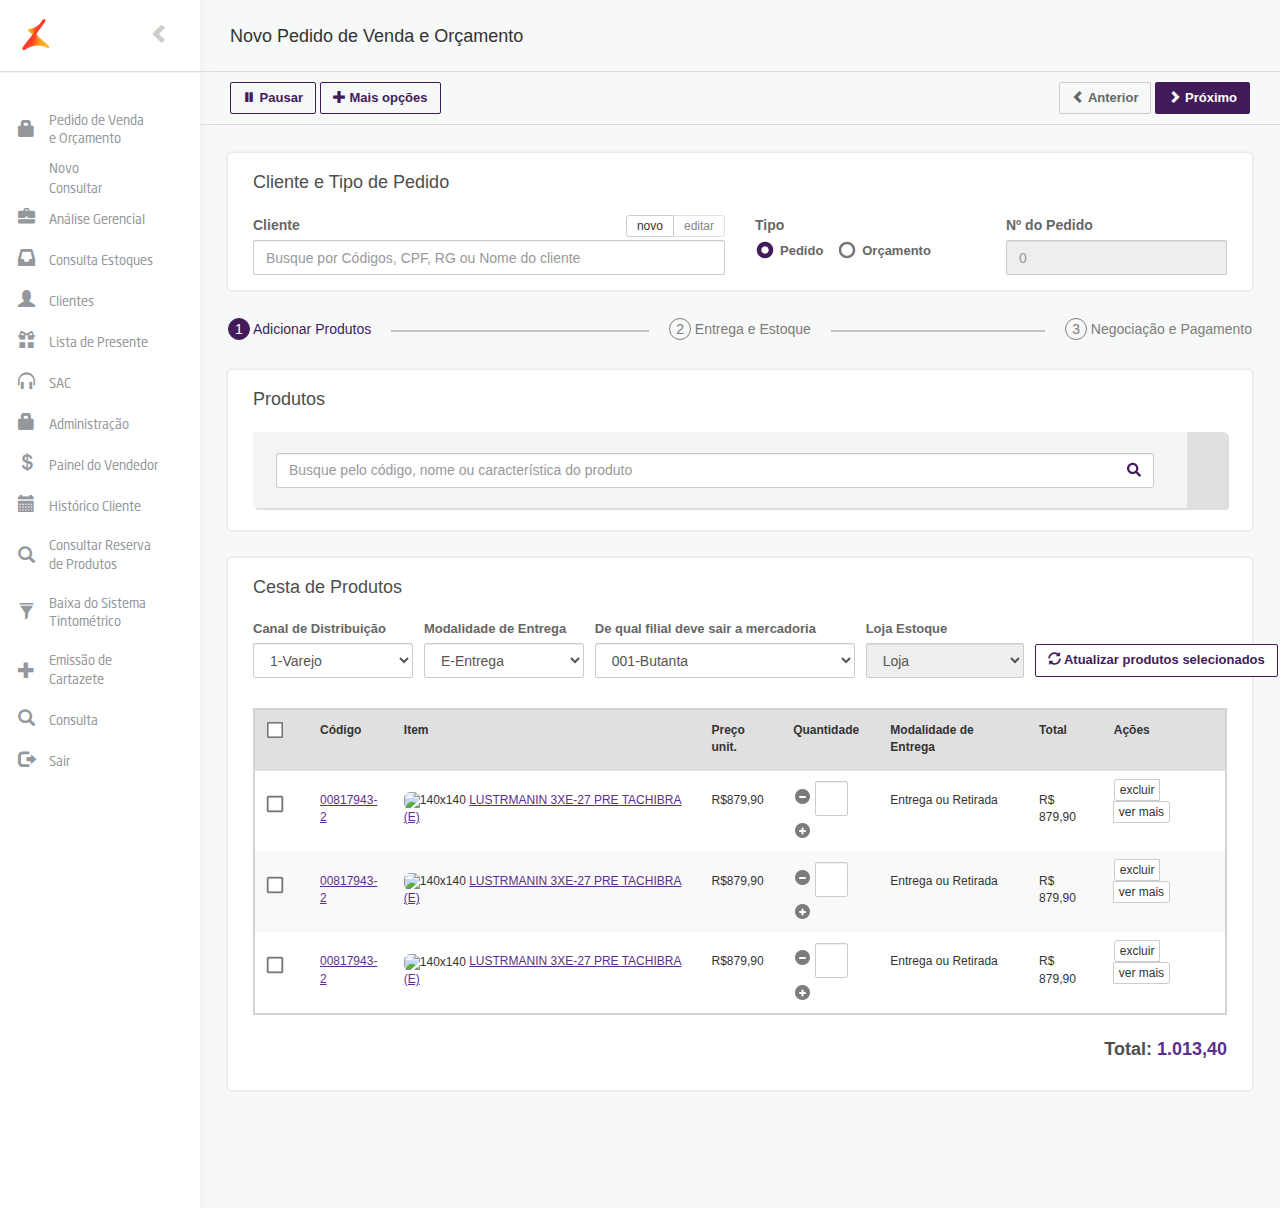
==== commit 96f7d64a: "Add files via upload" ====
--- a/index.html
+++ b/index.html
@@ -10,19 +10,21 @@
  -->
 
 <head>
-    <title>Telhanorte</title>
+    <title>Linx</title>
     <!-- Required meta tags -->
     <meta charset="utf-8">
     <meta name="viewport" content="width=device-width, initial-scale=1, shrink-to-fit=no">
     <meta name="description" content="Mobland - Mobile App Landing Page Template">
     <meta name="keywords" content="HTML5, bootstrap, mobile, app, landing, ios, android, responsive">
 
+    <link rel="icon" href="images/favicon.png" type="image/gif" sizes="16x16">
+
     <!-- Font -->
     <link rel="dns-prefetch" href="//fonts.googleapis.com">
     <link href="https://fonts.googleapis.com/css?family=Rubik:300,400,500" rel="stylesheet">
 
     <!-- Bootstrap CSS -->
-    <link rel="stylesheet" href="css/bootstrap.min.css">
+    <link rel="stylesheet" href="https://maxcdn.bootstrapcdn.com/bootstrap/3.3.6/css/bootstrap.min.css">
     <!-- Themify Icons -->
     <link rel="stylesheet" href="css/themify-icons.css">
     <!-- Owl carousel -->
@@ -30,349 +32,660 @@
     <!-- Main css -->
     <link href="css/style.css" rel="stylesheet">
 
-    <link rel="shortcut icon" href="images/favicon.png" type="image/x-icon" />
-
-    <link rel='stylesheet' href='css/typicons.min.css' />
-
-    <link href="https://fonts.googleapis.com/icon?family=Material+Icons"
-      rel="stylesheet">
+    
+    <!-- Main jquery Systema -->    
+    <script src="js/jquery-1.12.4.min.js"></script>
+    <script src="js/jquery-ui.min.js"></script>
+
+    <link rel="stylesheet" href="css/animate.min.css">
+
 
 </head>
 
 <body data-spy="scroll" data-target="#navbar" data-offset="30">
 
-
-
-    
-    
-
-
     <!-- Nav Menu -->
 
-    <div class="nav-menu fixed-top">
-        <div class="container" id="teste">
+
+
+
+<!--
+    <nav class="navbar navbar-inverse navbar-global navbar-fixed-top">
+        <div class="container-fluid">
+          <div class="navbar-header">
+            <button type="button" class="navbar-toggle collapsed" data-toggle="collapse" data-target="#navbar" aria-expanded="false" aria-controls="navbar">
+              <span class="sr-only">Toggle navigation</span>
+              <span class="icon-bar"></span>
+              <span class="icon-bar"></span>
+              <span class="icon-bar"></span>
+            </button>
+            <a class="navbar-brand" href="#">Santhosh Vertical Nav Project</a>
+          </div>
+          <div id="navbar" class="collapse navbar-collapse">
+            <ul class="nav navbar-nav navbar-user navbar-right">
+              <li><a href="#"><span class="glyphicon glyphicon-user"></span> Santhosh Giridara</a></li>
+              <li><a href="#about"><span class="glyphicon glyphicon-log-out"></span> Logout</a></li>
+            </ul>
+          </div> 
+           
+        </div>
+      </nav>
+    -->
+
+
+
+      
+  <nav class="navbar-primary">
+    <a href="#" class="btn-expand-collapse"><img class="logo" src="images/logo.png" /><span class="glyphicon glyphicon-chevron-left btn-seta-icon btn-seta-left"></span></a>
+    <ul class="navbar-primary-menu">
+      <li>
+        <a href="#"><span class="glyphicon glyphicon glyphicon-lock ajuste-navbar-primary-icons"></span><span class="nav-label">Pedido de Venda<br> e Orçamento</span></a>
+        <a href="#" class="menu-pedido-de-venda"><span class=""></span><span class="nav-label">Novo</span></a>
+        <a href="#" class="menu-pedido-de-venda"><span class=""></span><span class="nav-label">Consultar</span></a>
+        <a href="#"><span class="glyphicon glyphicon-briefcase"></span><span class="nav-label">Análise Gerencial</span></a>
+        <a href="#"><span class="glyphicon glyphicon-inbox"></span><span class="nav-label">Consulta Estoques</span></a>
+        <a href="#"><span class="glyphicon glyphicon-user"></span><span class="nav-label">Clientes</span></a>
+        <a href="#"><span class="glyphicon glyphicon-gift"></span><span class="nav-label">Lista de Presente</span></a>
+        <a href="#"><span class="glyphicon glyphicon-headphones"></span><span class="nav-label">SAC</span></a>
+        <a href="#"><span class="glyphicon glyphicon-lock"></span><span class="nav-label">Administração</span></a>
+        <a href="#"><span class="glyphicon glyphicon-usd"></span><span class="nav-label">Painel do Vendedor</span></a>
+        <a href="#"><span class="glyphicon glyphicon-calendar"></span><span class="nav-label">Histórico Cliente</span></a>
+        <a href="#"><span class="glyphicon glyphicon-search ajuste-navbar-primary-icons"></span><span class="nav-label">Consultar Reserva de Produtos</span></a>
+        <a href="#"><span class="glyphicon glyphicon-filter ajuste-navbar-primary-icons"></span><span class="nav-label">Baixa do Sistema Tintométrico</span></a>
+        <a href="#"><span class="glyphicon glyphicon-plus ajuste-navbar-primary-icons"></span><span class="nav-label">Emissão de Cartazete</span></a>
+        <a href="#"><span class="glyphicon glyphicon-search"></span><span class="nav-label">Consulta</span></a>
+        <a href="#"><span class="glyphicon glyphicon-log-out"></span><span class="nav-label">Sair</span></a>
+      </li>
+    </ul>
+  </nav>
+  
+
+  <div class="container-fluid main-content">
+      <div class="col-md-12">
+        <div class="row">
+          <h1> Novo Pedido de Venda e Orçamento </h1>
+        </div>
+      </div>
+
+    <!--botoes iniciais-->
+    <div class="row botoes-iniciais">
+        <div class="col-md-8">
+          <a class="btn btn-default btn-inicio btn-pause" href="#" role="button"><span class="glyphicon glyphicon-pause"></span> Pausar</a>
+          <a class="btn btn-default btn-inicio btn-pause" href="#" role="button"><span class="glyphicon glyphicon-plus"></span> Mais opções</a>
+        </div>
+        <div class="col-md-4 ajuste-mobile-esquerda ajuste-text-align-right">
+            <a class="btn btn-default btn-inicio btn-topo-direita" href="#" role="button"><span class="glyphicon glyphicon-chevron-left"></span> Anterior</a>
+            <a class="btn btn-default btn-inicio btn-proximo" href="#" role="button"><span class="glyphicon glyphicon-chevron-right"></span> Próximo</a>
+        </div>        
+      </div>
+
+      
+    
+    
+    
+    <!--cliente e tipo de pedido-->    
+    <div class="row block-branco block-branco-ajuste-altura1">
+        <div class="col-sm-12">
+
             <div class="row">
-                <div class="col-md-12">
-                    <nav class="navbar navbar-dark navbar-expand-lg">
-                        <a class="navbar-brand" href="index.html"><img width="50%" src="images/telhanorte_mod.png" class="img-fluid" alt="logo"></a> 
+              <div class="col-sm-12">
+                <h2>Cliente e Tipo de Pedido</h2>
+              </div>
+            </div>
+
+            <div class="row">
+
+              <div class="col-sm-6">
+                  <form>
+                      <div class="form-group">
+                        <label class="label-itens-tela" for="exampleInputEmail1">Cliente</label>
+                        <div class="cliente-tipo btn-group btn-group-xs" role="group" aria-label="...">
+                            <button type="button" class="btn btn-default btn-cliente-ativo btn-cliente">novo</button>
+                            <button type="button" class="btn btn-default btn-cliente">editar</button>
+                          </div>
+                        <input type="email" class="form-control" id="exampleInputEmail1" placeholder="Busque por Códigos, CPF, RG ou Nome do cliente">
+                      </div>
+                  </form>
+                </div>
+              
+              
+              <div class="col-sm-3">
+                  <form>
+                      <div class="form-group">
+                          <div class="exemplo1">
+                              <label class="label-itens-tela" for="">Tipo</label>
+                              <div>
+                                <input type="radio" value="0" checked="checked" name="campo-radio" id="campo-radio1" />
+                                <label for="campo-radio1">Pedido</label>
+                                <input type="radio" value="0" name="campo-radio" id="campo-radio2" />
+                                <label for="campo-radio2">Orçamento</label>
+                            </div>  
+                            </div>
+                      </div>
+                  </form>
+                </div>  
+                
+                <div class="col-sm-3">
+                    <form>
+                        <div class="form-group">
+                          <label class="label-itens-tela" for="exampleInputEmail1">Nº do Pedido</label>
+                          <input class="form-control" id="disabledInput" type="text" placeholder="0" disabled readonly>
+                        </div>
+                    </form>
+                </div>
+
+            </div>
+
+      </div>
+    </div>
+
+
+    <!--etapas sistema-->
+     <!--cesta de produtos--> 
+  <div class="row">
+      <div class="col-sm-12">
+         
+          
+    <div class="row etapas-sistema bloco-normal">
+        <div class="col-md-4 ajuste-barra-itens padding-zero">
+          <span class="ajuste-barra-etapa-span ajuste-barra-etapa-span-selected padding-right"><span class="etapas-numeros etapas-numeros-selected">1</span>  Adicionar Produtos</span>
+        </div>
+        <div class="col-md-4 ajuste-text-align-center ajuste-barra-itens padding-zero">
+            <span class="ajuste-barra-etapa-span padding-left-right"><span class="etapas-numeros">2</span>  Entrega e Estoque</span>
+        </div>
+        <div class="col-md-4 ajuste-text-align-right ajuste-barra-itens padding-zero">
+            <span class="ajuste-barra-etapa-span padding-left"><span class="etapas-numeros">3</span>  Negociação e Pagamento</span> 
+        </div>
+        <div class="col-md-12 ajuste-barra-etapas"></div>
+                
+      
+    </div>
+    </div>
+  </div>
+
+
+      <!--produtos-busca--> 
+    <div class="row block-branco block-branco-ajuste-altura2">
+        <div class="col-sm-12">
+           
+            <div class="row">
+                <div class="col-sm-12">
+                  <h2>Produtos</h2>
+                </div>
+              </div>
+
+              <div class="row">
+                  <div class="col-sm-12">
+
+                      <div class="row block-cinza">
+                          <div class="col-sm-12">
+
+                      <form class="">
+                          <div class="form-group">                    
+                            <input type="text" class="form-control campo-busca" id="produto-search" placeholder="Busque pelo código, nome ou característica do produto">
+                            <span class="icone-campo-busca"></span>
+                            <!--produtos-busca--> 
+                                
+                          </div> 
+                          <!--<button type="submit" class="btn btn-default">Send invitation</button>-->
+                      </form>
+
+
+
+                      <!-- DRAGGABLE INICIO -->
+                      
+                          <!--Search Box Início-->
+                      <div id="draggable" class="animated bounceInRight row block-branco-flymenu adicionar-junto">
+                          <div class="col-sm-12 padding-zero">
+
+                              <div class="row">
+                                  <div class="col-sm-12 adicionar-junto-title">Adicionar junto:</div>
+                              </div>
+
+                            <!--produtos-->
+                              <div class="row">
+
+                                  <!--produto-adicionar-junto-->
+                                  <div class="col-sm-12">
+
+                                      <div class="row block-cinza-search">
+                                          <div class="col-sm-3">
+                                              <img src="images/image-search-thumbnail.jpg" class="img-responsive search-image" alt="Responsive image">                                              
+                                          </div>
+                                          <div class="col-sm-6">
+                                              <p class="search-produto-text">
+                                                00817943-2<br>                                                
+                                                <span class="font-weight-bold">LAMPA DICRO LED GU10 3W
+                                                BIV 6500K BRA OUROLUX</span><br>
+                                                19012 - TASCHIBRA SC
+                                                ENTREGA, RETIRA
+                                              </p>
+                                          </div>
+                                          <div class="col-sm-3">
+                                              <p class="font-weight-bold">R$ 8,90/unid</p>
+                                              <!--Qtde.-->
+                                                  <a href="" class="btn-menos"></a>
+                                                  <input type="text" class="form-control table-form-quantidade" id="quantidade1">
+                                                  <a href="" class="btn-mais"></a>
+                                              
+                                          </div>
+                                      </div>                                              
+                                  </div>
+                                  <!--produto1 fim-->
+                                  
+                                  <!--produto-adicionar-junto-->
+                                  <div class="col-sm-12">
+                                    <p class="ajuste-text-align-right">Item e quantidade recomendada para o produto já adicionado</p>
+                                  </div>
+
+                                  <div class="col-md-12 ajuste-text-align-right">
+                                      <a class="btn btn-default btn-inicio btn-topo-direita campo-comprar2" href="#" role="button">
+                                        Agora não
+                                      </a>
+                                      <a class="btn btn-default btn-inicio btn-proximo campo-comprar2" href="#" role="button">
+                                        <span class="glyphicon glyphicon-shopping-cart"></span>Adicionar
+                                      </a>
+                                  </div> 
+
+                                </div>
+                                </div>
+                              </div>
+                        
+                    <!-- DRAGGABLE FIM -->
+
+
+                      <!--Search Box Início-->
+                      <div class="row block-branco-search search_box">
+                          <div class="col-sm-12 padding-zero">
+
+                            <!--produtos-->
+                              <div class="row">
+
+                                  <!--produto1-->
+                                  <div class="col-sm-6">
+
+                                      <div class="row block-cinza-search">
+                                          <div class="col-sm-3">
+                                              <img src="images/image-search-thumbnail.jpg" class="img-responsive search-image" alt="Responsive image">                                              
+                                          </div>
+                                          <div class="col-sm-5">
+                                              <p class="search-produto-text">
+                                                00817943-2<br>
+                                                Lustre Cristal Cobre Louis
+                                                19012 - TASCHIBRA SC
+                                                ENTREGA, RETIRA
+                                              </p>
+                                          </div>
+                                          <div class="col-sm-4">
+                                              <p class="font-weight-bold">R$ 24.449,90</p>
+                                              <a class="btn btn-default btn-inicio btn-produto-adicionar campo-comprar" href="#" role="button">
+                                                  <span class="glyphicon glyphicon-shopping-cart"></span> Adicionar
+                                              </a>
+                                          </div>
+                                      </div>                                              
+                                  </div>
+
+                                  <!--produto2-->
+                                  <div class="col-sm-6">
+
+                                    <div class="row block-cinza-search">
+                                        <div class="col-sm-3">
+                                            <img src="images/image-search-thumbnail.jpg" class="img-responsive search-image" alt="Responsive image">                                              
+                                        </div>
+                                        <div class="col-sm-5">
+                                            <p class="search-produto-text">
+                                              00817943-2<br>
+                                              Lustre Cristal Cobre Louis
+                                              19012 - TASCHIBRA SC
+                                              ENTREGA, RETIRA
+                                            </p>
+                                        </div>
+                                        <div class="col-sm-4">
+                                            <p class="font-weight-bold">R$ 24.449,90</p>
+                                            <a class="btn btn-default btn-inicio btn-produto-adicionar campo-comprar" href="#" role="button">
+                                                <span class="glyphicon glyphicon-shopping-cart"></span> Adicionar
+                                             </a>
+                                        </div>
+                                    </div>                                              
+                                </div>
+
+                                <!--produto3-->
+                                <div class="col-sm-6">
+
+                                  <div class="row block-cinza-search">
+                                      <div class="col-sm-3">
+                                          <img src="images/image-search-thumbnail.jpg" class="img-responsive search-image" alt="Responsive image">                                              
+                                      </div>
+                                      <div class="col-sm-5">
+                                          <p class="search-produto-text">
+                                            00817943-2<br>
+                                            Lustre Cristal Cobre Louis
+                                            19012 - TASCHIBRA SC
+                                            ENTREGA, RETIRA
+                                          </p>
+                                      </div>
+                                      <div class="col-sm-4">
+                                          <p class="font-weight-bold">R$ 24.449,90</p>
+                                          <a class="btn btn-default btn-inicio btn-produto-adicionar campo-comprar" href="#" role="button">
+                                            <span class="glyphicon glyphicon-shopping-cart"></span> Adicionar
+                                          </a>
+                                      </div>
+                                  </div>                                              
+                              </div>
+
+                               <!--produto4-->
+                               <div class="col-sm-6">
+
+                                  <div class="row block-cinza-search">
+                                      <div class="col-sm-3">
+                                          <img src="images/image-search-thumbnail.jpg" class="img-responsive search-image" alt="Responsive image">                                              
+                                      </div>
+                                      <div class="col-sm-5">
+                                          <p class="search-produto-text">
+                                            00817943-2<br>
+                                            Lustre Cristal Cobre Louis
+                                            19012 - TASCHIBRA SC
+                                            ENTREGA, RETIRA
+                                          </p>
+                                      </div>
+                                      <div class="col-sm-4">
+                                          <p class="font-weight-bold">R$ 24.449,90</p>
+                                          <a class="btn btn-default btn-inicio btn-produto-adicionar campo-comprar" href="#" role="button">
+                                            <span class="glyphicon glyphicon-shopping-cart"></span> Adicionar
+                                          </a>
+                                      </div>
+                                  </div>                                              
+                              </div>
+
+                              <!--btn ver mais-->
+                              <div class="col-sm-12 ajuste-text-align-center">
+                                  <a class="btn btn-default btn-inicio btn-pause btn-ver-tudo-search" href="#" role="button">
+                                      <span class=""></span> Ver todas as opções
+                                    </a>
+                              </div>
+
+
+                                </div>
+                                <!--fim box de produtos-->
+
+                      
+                                
+                          </div>
+                      </div>
+                      <!--Search Box Fim-->
+
+
+
+
+
+
+                      
+
+                      </div>
+                    </div>
+
+                  </div>
+                </div>              
+
+      </div>
+  </div>
+
+
+  <!--cesta de produtos--> 
+  <div class="row block-branco">
+      <div class="col-sm-12">
+         
+          <div class="row">
+              <div class="col-sm-12">
+                <h2>Cesta de Produtos</h2>
+              </div>
+            </div>
+
+            <div class="row">               
+
+                  <!--1-->
+                  <div class="col-sm-12">
+                     <form class="form-inline ajuste-cesta-de-produtos">
+                        
+                        
+
                         
                             
 
-                            <button class="navbar-toggler" type="button" data-toggle="collapse" data-target="#navbar" aria-controls="navbar" aria-expanded="false" aria-label="Toggle navigation">
-                                    <span class="sr-only">Toggle navigation</span>
-                                    <span class="icon-bar"></span>
-                                    <span class="icon-bar"></span>
-                                    <span class="icon-bar"></span>
-                                  </button>
-
-
-
-                         <div class="collapse navbar-collapse" id="navbar">
-                            <ul class="navbar-nav ml-auto">
-                                <!--<li class="nav-item"> <a class="nav-link active" href="#estoque">INÍCIO <span class="sr-only">(current)</span></a> </li>-->
-                                <li class="nav-item"> <a class="nav-link" href="#estoque">CONSULTAR PRODUTOS</a> </li>
-                                <li class="nav-item"> <a class="nav-link" href="#galeria">OUTLET</a> </li>
-                                <li class="nav-item"> <a class="nav-link" href="#cadastro">CADASTRAR</a> </li>
-                                <li class="nav-item"> 
-                                    <button class="x-header__minicart x-header__minicart--menu js--minicart-open" title="Carrinho">
-                                        <svg version="1.1" id="Capa_1" xmlns="http://www.w3.org/2000/svg" xmlns:xlink="http://www.w3.org/1999/xlink" x="0px" y="0px" viewBox="0 0 486.569 486.569" style="enable-background:new 0 0 486.569 486.569;" xml:space="preserve">
-                                            <g>
-                                                <path d="M146.069,320.369h268.1c30.4,0,55.2-24.8,55.2-55.2v-112.8c0-0.1,0-0.3,0-0.4c0-0.3,0-0.5,0-0.8c0-0.2,0-0.4-0.1-0.6   c0-0.2-0.1-0.5-0.1-0.7s-0.1-0.4-0.1-0.6c-0.1-0.2-0.1-0.4-0.2-0.7c-0.1-0.2-0.1-0.4-0.2-0.6c-0.1-0.2-0.1-0.4-0.2-0.6   c-0.1-0.2-0.2-0.4-0.3-0.7c-0.1-0.2-0.2-0.4-0.3-0.5c-0.1-0.2-0.2-0.4-0.3-0.6c-0.1-0.2-0.2-0.3-0.3-0.5c-0.1-0.2-0.3-0.4-0.4-0.6   c-0.1-0.2-0.2-0.3-0.4-0.5c-0.1-0.2-0.3-0.3-0.4-0.5s-0.3-0.3-0.4-0.5s-0.3-0.3-0.4-0.4c-0.2-0.2-0.3-0.3-0.5-0.5   c-0.2-0.1-0.3-0.3-0.5-0.4c-0.2-0.1-0.4-0.3-0.6-0.4c-0.2-0.1-0.3-0.2-0.5-0.3s-0.4-0.2-0.6-0.4c-0.2-0.1-0.4-0.2-0.6-0.3   s-0.4-0.2-0.6-0.3s-0.4-0.2-0.6-0.3s-0.4-0.1-0.6-0.2c-0.2-0.1-0.5-0.2-0.7-0.2s-0.4-0.1-0.5-0.1c-0.3-0.1-0.5-0.1-0.8-0.1   c-0.1,0-0.2-0.1-0.4-0.1l-339.8-46.9v-47.4c0-0.5,0-1-0.1-1.4c0-0.1,0-0.2-0.1-0.4c0-0.3-0.1-0.6-0.1-0.9c-0.1-0.3-0.1-0.5-0.2-0.8   c0-0.2-0.1-0.3-0.1-0.5c-0.1-0.3-0.2-0.6-0.3-0.9c0-0.1-0.1-0.3-0.1-0.4c-0.1-0.3-0.2-0.5-0.4-0.8c-0.1-0.1-0.1-0.3-0.2-0.4   c-0.1-0.2-0.2-0.4-0.4-0.6c-0.1-0.2-0.2-0.3-0.3-0.5s-0.2-0.3-0.3-0.5s-0.3-0.4-0.4-0.6c-0.1-0.1-0.2-0.2-0.3-0.3   c-0.2-0.2-0.4-0.4-0.6-0.6c-0.1-0.1-0.2-0.2-0.3-0.3c-0.2-0.2-0.4-0.4-0.7-0.6c-0.1-0.1-0.3-0.2-0.4-0.3c-0.2-0.2-0.4-0.3-0.6-0.5   c-0.3-0.2-0.6-0.4-0.8-0.5c-0.1-0.1-0.2-0.1-0.3-0.2c-0.4-0.2-0.9-0.4-1.3-0.6l-73.7-31c-6.9-2.9-14.8,0.3-17.7,7.2   s0.3,14.8,7.2,17.7l65.4,27.6v61.2v9.7v74.4v66.5v84c0,28,21,51.2,48.1,54.7c-4.9,8.2-7.8,17.8-7.8,28c0,30.1,24.5,54.5,54.5,54.5   s54.5-24.5,54.5-54.5c0-10-2.7-19.5-7.5-27.5h121.4c-4.8,8.1-7.5,17.5-7.5,27.5c0,30.1,24.5,54.5,54.5,54.5s54.5-24.5,54.5-54.5   s-24.5-54.5-54.5-54.5h-255c-15.6,0-28.2-12.7-28.2-28.2v-36.6C126.069,317.569,135.769,320.369,146.069,320.369z M213.269,431.969   c0,15.2-12.4,27.5-27.5,27.5s-27.5-12.4-27.5-27.5s12.4-27.5,27.5-27.5S213.269,416.769,213.269,431.969z M428.669,431.969   c0,15.2-12.4,27.5-27.5,27.5s-27.5-12.4-27.5-27.5s12.4-27.5,27.5-27.5S428.669,416.769,428.669,431.969z M414.169,293.369h-268.1   c-15.6,0-28.2-12.7-28.2-28.2v-66.5v-74.4v-5l324.5,44.7v101.1C442.369,280.769,429.669,293.369,414.169,293.369z"></path>
-                                            </g>                                          
-                                            
-                                      
-                                      </svg>
-                                      
-                                      <span class="minicart" data-minicart-amount="0">00</span>
+                        <fieldset class="inline-block cesta-de-produtos-forms">
+                            <div class="form-group">
+                              <label class="label-itens-tela" for="Select">Canal de Distribuição</label>
+                              <select id="Select" class="form-control">
+                                <option>1-Varejo</option>
+                              </select>
+                            </div> 
+                          </fieldset>
+                        
+
+
+                        <!--2-->
+                        
+                        <fieldset class="inline-block cesta-de-produtos-forms">
+                            <div class="form-group">
+                              <label class="label-itens-tela" for="Select">Modalidade de Entrega</label>
+                              <select id="Select" class="form-control">
+                                <option>E-Entrega</option>
+                                <option>R-Retira</option>
+                                <option>P-Retira Posterior</option>
+                              </select>
+                            </div> 
+                          </fieldset>
+                        
+
+                        <!--3-->               
+                        
+                        <fieldset class="inline-block cesta-de-produtos-forms2">
+                            <div class="form-group">
+                              <label class="label-itens-tela" for="Select">De qual filial deve sair a mercadoria</label>
+                              <select id="Select" class="form-control">
+                                <option>001-Butanta</option>
+                              </select>
+                            </div> 
+                          </fieldset>
+
+                       <!--4-->
+                       
+                          <fieldset disabled class="inline-block cesta-de-produtos-forms">
+                            <div class="form-group">
+                              <label class="label-itens-tela" for="disabledSelect">Loja Estoque</label>
+                              <select id="disabledSelect" class="form-control">
+                                <option>Loja</option>
+                              </select>
+                            </div> 
+                          </fieldset>
+                      
+                        
+                          <!--4-->
+                            <fieldset class="inline-block cesta-de-produtos-forms">    
+                              <div class="form-group">
+                                  <label for=""></label>
+                                    <button type="submit" class="btn btn-default btn-inicio btn-pause btn-atualizar">
+                                      <span class="glyphicon glyphicon-refresh"></span> Atualizar produtos selecionados
                                     </button>
-                                
-                                    </a>
-                                 </li>
-                                
-                            </ul>
+                              <div>
+                            </fieldset>
+
+                                                 
+                      </form>
+                    </div>
+                    
+                    <br>
+                    <!--table-->
+                    <div class="row"></div>
+                        <div class="col-sm-12">
+                            <div class="table-responsive"> 
+                              <table class="table table-striped border-tabela">
+                              <thead class="ajuste-thead"> 
+                                <tr> 
+                                  <th class="ajuste-row-checkbox">
+                                    <!--checkbox--> 
+                                    <div class="exemplo2">
+                                        <input type="checkbox" value="0" name="campo-checkbox" id="campo-checkbox1" />
+                                        <label for="campo-checkbox1"></label>
+                                        
+                                    </div>
+                                      <!--<div class="btn-group" data-toggle="buttons">                                          
+                                          <label class="btn btn-primary">
+                                            <input type="checkbox">
+                                          </label>                                          
+                                        </div>-->
+                                </th>
+                                    <th>Código</th>
+                                    <th>Item</th>
+                                    <th>Preço unit.</th>
+                                    <th>Quantidade</th>
+                                    <th>Modalidade de Entrega</th>
+                                    <th>Total</th>
+                                    <th>Ações</th>
+                               </tr> 
+                              </thead> 
+                              <tbody> 
+                                <tr> 
+                                  <th scope="row ajuste-row-checkbox">
+                                    <!--checkbox--> 
+                                    <div class="exemplo1 ajuste-checkbox1">
+                                        <input type="checkbox" value="0" name="campo-checkbox" id="campo-checkbox2" />
+                                        <label for="campo-checkbox2"></label>
+                                    </div>
+                                  </th>
+                                  <td>
+                                    <a href="" class="links-tabela">00817943-2</a>
+                                  </td>
+                                  <td>
+                                    <img alt="140x140" data-src="" class="img-rounded" style="width: 140px; height: 140px;" src="" data-holder-rendered="true">
+                                    <a href="" class="links-tabela">LUSTRMANIN 3XE-27 PRE TACHIBRA (E)</a>
+                                  </td>
+                                  <td>R$879,90</td>
+                                  <td>
+                                      <a href="" class="btn-menos"></a>
+                                      <input type="text" class="form-control table-form-quantidade" id="quantidade1">
+                                      <a href="" class="btn-mais"></a>
+                                  </td>
+                                  <td>Entrega ou Retirada</td>
+                                  <td>R$ 879,90</td>
+                                  <td>
+                                      <div class="btn-group btn-group-xs" role="group" aria-label="...">
+                                          <button type="button" class="btn btn-default">excluir</button>
+                                          <button type="button" class="btn btn-default">ver mais</button>
+                                        </div>                                   
+                                  </td>
+                                </tr> 
+                                <tr> 
+                                  <th scope="row ajuste-row-checkbox">
+                                    <!--checkbox--> 
+                                    <div class="exemplo1 ajuste-checkbox1">
+                                        <input type="checkbox" value="0" name="campo-checkbox" id="campo-checkbox3" />
+                                        <label for="campo-checkbox3"></label>
+                                    </div>
+                                  </th>
+                                  <td>
+                                     <a href="" class="links-tabela">00817943-2</a>
+                                    </td>
+                                    <td>
+                                      <img alt="140x140" data-src="" class="img-rounded" style="width: 140px; height: 140px;" src="" data-holder-rendered="true">
+                                      <a href="" class="links-tabela">LUSTRMANIN 3XE-27 PRE TACHIBRA (E)</a>
+                                    </td>
+                                  <td>R$879,90</td>
+                                  <td>
+                                      <a href="" class="btn-menos"></a>
+                                      <input type="text" class="form-control table-form-quantidade" id="quantidade1">
+                                      <a href="" class="btn-mais"></a>
+                                  </td>
+                                  <td>Entrega ou Retirada</td>
+                                  <td>R$ 879,90</td>
+                                  <td>
+                                      <div class="btn-group btn-group-xs" role="group" aria-label="...">
+                                          <button type="button" class="btn btn-default">excluir</button>
+                                          <button type="button" class="btn btn-default">ver mais</button>
+                                        </div>
+                                  </td>
+                                </tr> 
+                                 <tr>
+                                   <!--checkbox--> 
+                                  <th scope="row ajuste-row-checkbox">
+                                      <div class="exemplo1 ajuste-checkbox1">
+                                          <input type="checkbox" value="0" name="campo-checkbox" id="campo-checkbox4" />
+                                          <label for="campo-checkbox4"></label>
+                                      </div>
+                                      <td>
+                                          <a href="" class="links-tabela">00817943-2</a>
+                                         </td>
+                                         <td>
+                                           <img alt="140x140" data-src="" class="img-rounded" style="width: 140px; height: 140px;" src="" data-holder-rendered="true">
+                                           <a href="" class="links-tabela">LUSTRMANIN 3XE-27 PRE TACHIBRA (E)</a>
+                                         </td>
+                                 <td>R$879,90</td>
+                                 <td>
+                                  <a href="" class="btn-menos"></a>
+                                    <input type="text" class="form-control table-form-quantidade" id="quantidade1">
+                                    <a href="" class="btn-mais"></a>
+                                 </td>
+                                 <td>Entrega ou Retirada</td>
+                                 <td>R$ 879,90</td>
+                                  <td>
+                                    <div class="btn-group btn-group-xs" role="group" aria-label="...">
+                                      <button type="button" class="btn btn-default">excluir</button>
+                                      <button type="button" class="btn btn-default">ver mais</button>
+                                    </div>
+                                  </td>
+                                </tr>
+                              </tbody>
+                            </table>
+                          </div>
                         </div>
-                    </nav>
+                      </div>
+
+                      <div class="row">
+                        <div class="col-sm-12">
+                          <h2 class="total-preço">Total: <span class="total-preço-cor">1.013,40</span></h2>
+                        </div>
+                      </div>
+                  
                 </div>
-            </div>
-        </div>
+                <!--rowfim-->
+              </div>   
+              
+              
+<!--cesta de produtos--> 
+
+
+
+
+
+
     </div>
-
-    
-	
-    <!--<div class="section light-bg" id="home">
-
-        <div class="container ajuste-topo">
-            <div class="row">
-                <div class="col-md-12 align-items-center">
-                    
-                </div>
-
-                </div>
-            </div>
-        </div>
-    </div>-->
-
-    <div class="section light-bg ajuste-topo" id="estoque">
-
-            <div class="container">
-                <div class="row">
-                        <div class="col-md-12">
-                                <h5 class="text-align-center">Consulte nossos produtos você mesmo!</h5>
-                        <form class="card card-sm">                                
-                                <div class="card-body row no-gutters align-items-center">
-                                    <div class="col-auto">
-                                        <i class="fas fa-search h4 text-body"></i>
-                                    </div>
-                                    <!--end of col-->
-                                    <div class="col">
-                                        <input class="busca-rapida-input form-control form-control-lg form-control-borderless" type="search" placeholder="Procure um produto">
-                                    </div>
-                                    <!--end of col-->
-                                    <div class="col-auto">
-                                        <button class="btn btn-lg btn-success" type="submit">Procurar</button>
-                                    </div>
-                                    <!--end of col-->
-                                </div>
-                            </form>
-                        </div>
-                        
-                        <!--dica de busca-->
-                        <div class="row busca-rapida busca-rapida-none">
-                                <div class="col-md-12">
-                                    <img src="images/busca-imagem.png" />
-                            </div>
-                        </div>
-
-                    </div>
-                </div>
-            </div>
-        
-
-    
-    
-
-
-
+</div>
+
+
+
+
+
+
+
+
+
+  
       
-    <div class="section box-categorias" >
-        <div class="container">
-                <div class="section-title">
-                    <!-- <small>Pedido</small> -->
-                    <h3>Categorias:</h3>
-                </div>		
-                <div class="row">                   
-                     <div class="col-md-3 align-items-center box-produto">
-                        <a href="#" class="link-produto"><img src="images/pisos-e-revestimentos.png" alt="image"><br><p>Pisos e Revestimentos</p></a>
-                        <a href="#" class="link-produto"><img src="images/thumb-produto.png" alt="image"><br><p>Climatização</p></a>
-                        <a href="#" class="link-produto"><img src="images/thumb-produto.png" alt="image"><br><p>Portas e Janelas</p></a>
-                        <a href="#" class="link-produto"><img src="images/thumb-produto.png" alt="image"><br><p>Ferragens</p></a>
-                        <a href="#" class="link-produto"><img src="images/thumb-produto.png" alt="image"><br><p>Elétrica</p></a>
-                        
-                                              
-                    </div>
-                    <div class="col-md-3 align-items-center box-produto">
-                        <div>
-                        <!--<img src="images/dualphone.png" alt="dual phone" class="img-fluid">-->
-                        <a href="#" class="link-produto"><img src="images/materiais-de-construcao.png" alt="image"><br><p>Materiais de Construção</p></a>
-                        <a href="#" class="link-produto"><img src="images/thumb-produto.png" alt="image"><br><p>Tintas</p></a>                             
-                            <a href="#" class="link-produto"><img src="images/thumb-produto.png" alt="image"><br><p>Área Externa</p></a>
-                            <a href="#" class="link-produto"><img src="images/thumb-produto.png" alt="image"><br><p>Segurança e Comunicação</p></a>
-                            
-                            
-                            
-                        </div>
-                    </div>
-                    <div class="col-md-3 align-items-center box-produto">
-                            <div>
-                                <a href="#" class="link-produto"><img src="images/decoracao.png" alt="image"><br><p>Decoração</p></a>
-                                <a href="#" class="link-produto"><img src="images/thumb-produto.png" alt="image"><br><p>Organização da Casa</p></a>
-                                <a href="#" class="link-produto"><img src="images/thumb-produto.png" alt="image"><br><p>Iluminação</p></a>
-                                <a href="#" class="link-produto"><img src="images/thumb-produto.png" alt="image"><br><p>Cozinha e Lavanderia</p></a>
-                                    
-                                    
-                            </div>
-                        </div> 
-                        
-                        
-
-                        <div class="col-md-3 align-items-center box-produto">
-                                <div>   
-                                        <a href="#" class="link-produto"><img src="images/thumb-produto.png" alt="image"><br><p>Banheiro</p></a>
-                                        <a href="#" class="link-produto "><img src="images/thumb-produto.png" alt="image"><br><p>Cozinha</p></a>                                        
-                                        <a href="#" class="link-produto"><img src="images/thumb-produto.png" alt="image"><br><p>Ferramentas</p></a>
-                                        <a href="#" class="link-produto"><img src="images/thumb-produto.png" alt="image"><br><p>Hidráulica</p></a>
-                                       
-                                </div>
-                            </div> 
-
-
-                      </div>
-                 </div>
-            </div>
-        
-
-        
-    <!--cesta de produtos--> 
-    <div class="section lightbox-produtos lightbox-produtos-none">
-            <div class="container">
-                    <div class="section-title">
-                           
-                            <div class="row">
-                                    <div class="col-sm-12 variedades-de-produtos">
-                                        
-                                    <select name="select" class="variedades-de-produtos-select">
-                                            <option value="valor1"selected>Acabamentos para Piso</option> 
-                                            <option value="valor2">Argamassa e Rejunte</option>
-                                            <option value="valor3">Pastilhas</option>
-                                            <option value="valor3">Pisos</option>
-                                            <option value="valor3">Porcelanatos</option>
-                                            <option value="valor3">Revestimentos</option>
-                                            <option value="valor3">Peças Especiais</option>
-                                    </select>
-                                    <select name="select" class="variedades-de-produtos-select">
-                                            <option value="valor1"selected>Rodapés</option> 
-                                            <option value="valor2">Soleiras de Porta</option>
-                                       </select>
-                                </div>
-                                    
-                            </div>
-
-                            <div class="row">
-                                <div class="col-sm-12">
-                                
-                                    
-                            <div class="row produto-lightbox">
-                                <div class="col-md-3">
-                                   <img src="images/thumb-lightbox-produtos.png" />
-                                   <p>Piso Rotocolor Angra<br>
-                                        44,75x44,75 bege claro<br>
-                                        Formigres</p>
-                                        <p class="preço">10,90</p>
-                                        <a class="btn-produto-lightbox" href="Comprar">Colocar na Cesta</a>
-                                </div> 
-                                <div class="col-md-3">
-                                        <img src="images/thumb-lightbox-produtos.png" />
-                                        <p>Piso Rotocolor Angra<br>
-                                             44,75x44,75 bege claro<br>
-                                             Formigres</p>
-                                             <p class="preço">10,90</p>
-                                             <a class="btn-produto-lightbox" href="Comprar">Colocar na Cesta</a>
-                                     </div> 
-                                     <div class="col-md-3">
-                                            <img src="images/thumb-lightbox-produtos.png" />
-                                            <p>Piso Rotocolor Angra<br>
-                                                 44,75x44,75 bege claro<br>
-                                                 Formigres</p>
-                                                 <p class="preço">10,90</p>
-                                                 <a class="btn-produto-lightbox" href="Comprar">Colocar na Cesta</a>
-                                         </div>
-                                         <div class="col-md-3">
-                                                <img src="images/thumb-lightbox-produtos.png" />
-                                                <p>Piso Rotocolor Angra<br>
-                                                     44,75x44,75 bege claro<br>
-                                                     Formigres</p>
-                                                     <p class="preço">10,90</p>
-                                                     <a class="btn-produto-lightbox" href="Comprar">Colocar na Cesta</a>
-                                             </div>
-                                </div>
-                                <div class="row produto-lightbox">
-                                        <div class="col-md-3">
-                                           <img src="images/thumb-lightbox-produtos.png" />
-                                           <p>Piso Rotocolor Angra<br>
-                                                44,75x44,75 bege claro<br>
-                                                Formigres</p>
-                                                <p class="preço">10,90</p>
-                                                <a class="btn-produto-lightbox" href="Comprar">Colocar na Cesta</a>
-                                        </div> 
-                                        <div class="col-md-3">
-                                                <img src="images/thumb-lightbox-produtos.png" />
-                                                <p>Piso Rotocolor Angra<br>
-                                                     44,75x44,75 bege claro<br>
-                                                     Formigres</p>
-                                                     <p class="preço">10,90</p>
-                                                     <a class="btn-produto-lightbox" href="Comprar">Colocar na Cesta</a>
-                                             </div> 
-                                             <div class="col-md-3">
-                                                    <img src="images/thumb-lightbox-produtos.png" />
-                                                    <p>Piso Rotocolor Angra<br>
-                                                         44,75x44,75 bege claro<br>
-                                                         Formigres</p>
-                                                         <p class="preço">10,90</p>
-                                                         <a class="btn-produto-lightbox" href="Comprar">Colocar na Cesta</a>
-                                                 </div>
-                                                 <div class="col-md-3">
-                                                        <img src="images/thumb-lightbox-produtos.png" />
-                                                        <p>Piso Rotocolor Angra<br>
-                                                             44,75x44,75 bege claro<br>
-                                                             Formigres</p>
-                                                             <p class="preço">10,90</p>
-                                                             <a class="btn-produto-lightbox" href="Comprar">Colocar na Cesta</a>
-                                                     </div>
-                                        </div> 
-                                        <div class="row produto-lightbox">
-                                                <div class="col-md-3">
-                                                   <img src="images/thumb-lightbox-produtos.png" />
-                                                   <p>Piso Rotocolor Angra<br>
-                                                        44,75x44,75 bege claro<br>
-                                                        Formigres</p>
-                                                        <p class="preço">10,90</p>
-                                                        <a class="btn-produto-lightbox" href="Comprar">Colocar na Cesta</a>
-                                                </div> 
-                                                <div class="col-md-3">
-                                                        <img src="images/thumb-lightbox-produtos.png" />
-                                                        <p>Piso Rotocolor Angra<br>
-                                                             44,75x44,75 bege claro<br>
-                                                             Formigres</p>
-                                                             <p class="preço">10,90</p>
-                                                             <a class="btn-produto-lightbox" href="Comprar">Colocar na Cesta</a>
-                                                     </div> 
-                                                     <div class="col-md-3">
-                                                            <img src="images/thumb-lightbox-produtos.png" />
-                                                            <p>Piso Rotocolor Angra<br>
-                                                                 44,75x44,75 bege claro<br>
-                                                                 Formigres</p>
-                                                                 <p class="preço">10,90</p>
-                                                                 <a class="btn-produto-lightbox" href="Comprar">Colocar na Cesta</a>
-                                                         </div>
-                                                         <div class="col-md-3">
-                                                                <img src="images/thumb-lightbox-produtos.png" />
-                                                                <p>Piso Rotocolor Angra<br>
-                                                                     44,75x44,75 bege claro<br>
-                                                                     Formigres</p>
-                                                                     <p class="preço">10,90</p>
-                                                                     <a class="btn-produto-lightbox" href="Comprar">Colocar na Cesta</a>
-                                                             </div>
-                                                </div> 
-                                         
-                                        
-                                         
-                                    
-                            </div>
-                        </div>
-                    </div>
-                </div>
-            </div>
-    </div>
-
-
-	
-    <div class="section light-bg" id="galeria">
-        <div class="container">
-            <div class="section-title">
-               <!-- <small>GALLERY</small> -->
-                <h3>OUTLET - Produtos em destaque</h3>
-            </div>
-
-            <div class="img-gallery owl-carousel owl-theme">
-                <img src="images/1.png" alt="image">
-                <img src="images/2.png" alt="image">
-                <img src="images/3.png" alt="image">
-                <img src="images/screen1.jpg" alt="image">
-            </div>
-
-        </div>
-
-    </div>	
+    
+<!--final layout-->
+  </div>
+
+
+  
+
+
+  
+  
+  
+
+
+
+
 	
     
     <!-- // end .section -->
@@ -389,42 +702,61 @@
 		-->
     </footer>
 
-     
-
+
+    
     <!-- jQuery and Bootstrap -->
-    <script src="js/jquery-3.2.1.min.js"></script>
+    <script src="js/owl.carousel.min.js"></script>
+    <script src="js/jquery-1.12.4.js"></script>
+    <script src="js//ui/1.12.1/jquery-ui.min.js"></script>
     <script src="js/bootstrap.bundle.min.js"></script>
     <!-- Plugins JS -->
     <script src="js/owl.carousel.min.js"></script>
     <!-- Custom JS -->
     <script src="js/script.js"></script>
-
     <script>
     
-    //search box
-    //$( ".link-produto" ).click(function(e) {
-       // e.preventDefault();
-       // $(".lightbox-produtos-none").toggleClass('lightbox-produtos-none');
-	  //});
-    
-      $( ".btn-produto-lightbox" ).click(function(e) {
+    $('.btn-expand-collapse').click(function(e) {
+				$('.navbar-primary').toggleClass('collapsed');
+        $('.btn-seta-icon').toggleClass('glyphicon-chevron-right');
+        $('.btn-seta-left').toggleClass('btn-seta-right');
+        $('.menu-pedido-de-venda').toggleClass('menu-pedido-de-venda-display');
+    });
+
+//search box
+    $( ".campo-busca" ).focus(function(e) {
         e.preventDefault();
-        $(".lightbox-produtos").toggleClass('lightbox-produtos-none');
+        $(".search_box").toggleClass('active-search');
 	  });
-
-      $( ".busca-rapida-input" ).focus(function(e) {
+    
+    $( ".campo-comprar" ).click(function(e) {
+        e.preventDefault(); 
+        $(".search_box").toggleClass('active-search');
+	  });
+
+
+//adicionar junto
+    $( ".campo-comprar" ).click(function(e) {
         e.preventDefault();
-        $(".busca-rapida").toggleClass('busca-rapida-none');
+        $(".adicionar-junto").toggleClass('active-adicionar-junto');
 	  });
 
-      $( ".busca-rapida-input" ).focusout(function(e) {
+    $( ".campo-comprar2" ).click(function(e) {
         e.preventDefault();
-        $(".busca-rapida").toggleClass('busca-rapida-none');
+        $(".adicionar-junto").toggleClass('active-adicionar-junto');
 	  });
- 
-    
-    
+
+
+
+    //DRAGGABLE
+    $( function() {
+   $( "#draggable" ).draggable();
+ } );
+
     </script>
+    
+
+
+
 
 
 </body>
--- a/css/style.css
+++ b/css/style.css
@@ -25,883 +25,850 @@
 8. CALL TO ACTION
 9. FOOTER
 
-------------------------*/
+/* #### Generated By: http://www.cufonfonts.com #### */
+
+@font-face {
+  font-family: 'Neo Sans TR Regular';
+  font-style: normal;
+  font-weight: normal;
+  src: local('fonts/Neo Sans TR Regular'), url('../fonts/NeoSans TR.woff') format('woff');
+  }
+  
+  
+  @font-face {
+  font-family: 'Neo Sans TR Light Italic';
+  font-style: normal;
+  font-weight: normal;
+  src: local('fonts/Neo Sans TR Light Italic'), url('../fonts/NeoSans Light Italic TR.woff') format('woff');
+  }
+  
+  
+  @font-face {
+  font-family: 'Neo Sans TR Medium';
+  font-style: normal;
+  font-weight: normal;
+  src: local('fonts/Neo Sans TR Medium'), url('../fonts/NeoSans Medium TR.woff') format('woff');
+  }
+  
+  
+  @font-face {
+  font-family: 'Neo Sans TR Black';
+  font-style: normal;
+  font-weight: normal;
+  src: local('fonts/Neo Sans TR Black'), url('../fonts/NeoSans Black  TR.woff') format('woff');
+  }
+  
+  
+  @font-face {
+  font-family: 'Neo Sans TR Ultra Italic';
+  font-style: normal;
+  font-weight: normal;
+  src: local('fonts/Neo Sans TR Ultra Italic'), url('../fonts/NeoSans UltraItalic TR.woff') format('woff');
+  }
+  
+  
+  @font-face {
+  font-family: 'Neo Sans  TR Italic';
+  font-style: normal;
+  font-weight: normal;
+  src: local('fonts/Neo Sans  TR Italic'), url('../fonts/NeoSans Italic TR.woff') format('woff');
+  }
+  
+  
+  @font-face {
+  font-family: 'Neo Sans Light';
+  font-style: normal;
+  font-weight: normal;
+  src: local('fonts/Neo Sans Light'), url('../fonts/neo-sans-light.woff') format('woff');
+  }
+  
+  
+  @font-face {
+  font-family: 'Neo Sans  TR Medium Italic';
+  font-style: normal;
+  font-weight: normal;
+  src: local('fonts/Neo Sans  TR Medium Italic'), url('../fonts/NeoSansMedium Italic TR.woff') format('woff');
+  }
+  
+  
+  @font-face {
+  font-family: 'Neo Sans  TR Bold';
+  font-style: normal;
+  font-weight: normal;
+  src: local('fonts/Neo Sans  TR Bold'), url('../fonts/NeoSans Bold TR.woff') format('woff');
+  }
+  
+  
+  @font-face {
+  font-family: 'Neo Sans  TR Ultra';
+  font-style: normal;
+  font-weight: normal;
+  src: local('fonts/Neo Sans  TR Ultra'), url('../fonts/NeoSans UltraTR.woff') format('woff');
+  }
+  
+  
+  @font-face {
+  font-family: 'Neo Sans  TR Black Italic';
+  font-style: normal;
+  font-weight: normal;
+  src: local('fonts/Neo Sans  TR Black Italic'), url('../fonts/NeoSans Black Italic TR.woff') format('woff');
+  }
+
+
+
+  /*------------------------*/
+
+  /* ajustes pequenos */
+  .ajuste-text-align-right{
+    text-align: right;
+  }
+  .ajuste-text-align-center{
+    text-align: center;
+  }
+
+  .font-weight-bold{
+    font-weight: bold;
+  }
+  .btn-cliente{
+      opacity: 0.6;
+      background-color: #fff;
+      padding: 1px 10px !important; 
+  }
+
+  .btn-cliente-ativo{
+    opacity: 1;
+  }
+
+  .btn-cliente:hover,
+  .btn-cliente:focus,
+  .btn-cliente:active {  
+      opacity: 1;
+      background-color: #fff !important;
+      padding: 1px 10px !important; 
+  }
+
+  .label-itens-tela{
+    color: #666666
+  }
+
+  .padding-zero{
+    padding: 0 !important;
+  }
+
+
+  /*ajustes tabela inicio*/
+  .border-tabela{
+    border: 2px solid #d3d3d3;
+  }
+
+  .table-striped>tbody>tr:nth-of-type(even) {
+    background-color: #f9f9f9 !important;
+}
+
+.table-striped>tbody>tr:nth-of-type(odd) {
+  background-color: #fff !important;
+}
+
+.ajuste-thead{
+  background-color: #e0e0e0;
+}
+
+  .table>tbody>tr>td,
+  .table>tbody>tr>th,
+  .table>tfoot>tr>td,
+  .table>tfoot>tr>th,
+  .table>thead>tr>td,
+  .table>thead>tr>th{
+    border-top: none;
+  }
+
+  .total-preço{
+    float: right;
+    font-weight: bold;
+    margin: 5px 0 30px 0;
+  }
+  .total-preço-cor{
+    color: #5b2f90;
+  }
+
+  .links-tabela{
+    color: #5b2f90;
+    text-decoration: underline;
+  }
+
+  .btn-atualizar{
+    margin: 4px 0 0 0 !important;
+    background-color: #fff !important;
+  }
+
+ /*ajustes tabela fim*/
+
+
+
+
+/*ajustes etapas inicio*/
+  .inline-block{display: inline-block;}
+  .padding-left{padding: 0 0 0 20px;}
+  .padding-right{padding: 0 20px 0 0;}
+  .padding-left-right{padding: 0 20px 0 20px;}
+  
+  .ajuste-cesta-de-produtos{
+    margin-bottom: 30px;
+  }
+
+  /*cesta de produtos*/
+  .cesta-de-produtos-forms{
+    max-width: 160px;
+    font-size: 13px;
+    margin-right: 7px;
+  } 
+
+  .cesta-de-produtos-forms2{
+    max-width: 260px;
+    font-size: 13px;
+    margin-right: 7px;
+  } 
+
+
+  .ajuste-text-align-center{
+    text-align: center;
+  }
+
+  .ajuste-barra-etapa-span{
+    display: inline-block;
+    background-color: #f7f8f8;
+    color: #7c7c7c;
+  }
+
+  .ajuste-barra-etapa-span-selected{
+    background-color: #f7f8f8;
+    color: #421c5a;
+  }
+
+  .ajuste-barra-etapas{
+    background: #c4c4c4;
+    height: 2px;
+    top: -10px;
+  }
+
+  .ajuste-barra-itens{
+    z-index: 10;
+  } 
+
+  .etapas-numeros{
+    border: 1px solid grey;
+    border-radius: 50px;
+    display: inline-block;
+    text-align: center;
+    padding: 0px 6px;
+    color: #7c7c7c;
+}
+
+.etapas-numeros-selected{
+  background-color: #421c5a;
+  border: 1px solid #421c5a;
+  border-radius: 50px;
+  display: inline-block;
+  text-align: center;
+  padding: 0px 6px;
+  color: #fff;
+}
+
+
+/*ajustes etapas fim*/
+
+  
+  
+.btn-seta-left{
+  left:60px;
+}
+.btn-seta-right{
+  left: 0;
+}
+
+/* form */
+.form-control{
+  width: 100% !important;
+  height: 35px;
+  border-radius: 2px;
+  
+
+}
+
+/*form cliente e tipo de pedido*/
+.cliente-tipo{
+  float: right;
+}
+
+
+/*input inicio*/
+.exemplo1 input[type=radio], .exemplo1 input[type=checkbox], .exemplo2 input[type=checkbox]{
+  display:none; /* Esconde os inputs */
+}
+
+/*ajuste na tabela*/
+.ajuste-checkbox1{
+  top: 15px;
+  position: absolute;
+}
+
+/*Queries tamanho*/
+@media (max-width: 1289px) {
+  .ajuste-checkbox1{ 
+   position:relative!important;
+   top: 10px;
+   border: none;
+   }
+  
+ }
+
+@media (max-width: 899px) {
+ .ajuste-checkbox1{ 
+  position:relative!important;
+  top: 6px;
+  border: none;
+  }
+ 
+}
+@media (max-width: 899px) {
+  .ajuste-checkbox1{ 
+   position:relative!important;
+   top: 6px;
+   border: none;
+   }
+  
+ }
+ 
+
+
+.exemplo2{
+  top: 10px;
+  position: absolute;
+}
+.ajuste-row-checkbox{
+  width: 36px;
+}
+
+
+
+.exemplo1 input[type=radio] + label,
+.exemplo1 input[type=checkbox] + label,
+.exemplo2 input[type=checkbox] + label{
+  display:inline-block;
+  height:20px;
+  padding:0 0 0 25px;
+  margin:0 10px 0 0;
+  background-image: url(../images/ico-master.png);
+  background-repeat:no-repeat;
+  background-position:0 0;
+  display: inline-block;
+  font-size: 13px;
+  color: #666666;
+  line-height: 21px;
+}
+
+
+.exemplo1 input[type=checkbox] + label,
+.exemplo2 input[type=checkbox] + label{
+  background-position:0 -60px; /* Muda a posição do background só no checkbox */
+}
+
+.exemplo1 input[type=checkbox]:checked + label {
+  background-position:0 -90px;
+}
+
+.exemplo2 input[type=checkbox]:checked + label {
+  background-position:0 -90px;
+}
+
+.exemplo2 input[type=checkbox]:checked + label {
+  background-position:0 -119px; /* sinal de menos */
+}
+
+.exemplo1 input[type=radio]:checked + label{
+  background-position:0 -30px;
+}
+
+/*ajuste na tabela*/
+.exemplo1, .exemplo2{
+  
+}
+
+
+/*input fim*/
 
 
 /* GLOBAL
 ----------------------*/
 
-@font-face {
-    font-family: 'Material Icons';
-    font-style: normal;
-    font-weight: 400;
-    src: url(https://example.com/MaterialIcons-Regular.eot); /* For IE6-8 */
-    src: local('Material Icons'),
-      local('MaterialIcons-Regular'),
-      url(https://example.com/MaterialIcons-Regular.woff2) format('woff2'),
-      url(https://example.com/MaterialIcons-Regular.woff) format('woff'),
-      url(https://example.com/MaterialIcons-Regular.ttf) format('truetype');
-  }
-
-  .material-icons.md-48 { font-size: 48px; }
-
-/*pequenos ajustes*/
-.text-align-center{text-align: center;}
-
-.link-produto{
-    margin-bottom: 25px;
-}
-
-.card{
-    border: 3px solid rgba(0,0,0,.125) !important;
-    
-}
-
-.preço{color: #0a44d3; font-weight: bold;}
-
-.variedades-de-produtos{
-    margin-bottom: 30px;
-    margin-bottom: 30px;
-    background-color: #004895;
-    padding: 20px;
-    margin-top: -30px;
+h2{
+  font-size: 18px;
+  /*font-family: Neo Sans TR Regular;*/
+  margin-bottom: 22px;
+  color: #4e4e4e;
+}
+
+.nav-label{
+  font-family:Neo Sans TR Regular;
+  display: inline-block;
+  width: 112px;
+  font-size: 13px;
+  margin-left: 8px;
+}
+
+.menu-pedido-de-venda{padding: 0 !important;}
+.menu-pedido-de-venda .nav-label{margin-left: 49px; }
+.menu-pedido-de-venda-display{
+  display: none !important;
+}
+
+
+.navbar-global {
+    background-color: indigo;
+  }
+  
+  .navbar-global .navbar-brand {
+    color: white;
+  }
+  
+  .navbar-global .navbar-user > li > a
+  {
+    color: white;
+  }
+  
+  .navbar-primary {
+    background-color: #fff;
+    bottom: 0px;
+    left: 0px;
+    position: absolute;
+    /*top: 51px;*/
+    top: 0;
+    width: 200px;
+    height: max-content;
+    z-index: 8;
+    overflow: hidden;
+    -webkit-transition: all 0.1s ease-in-out;
+    -moz-transition: all 0.1s ease-in-out;
+    transition: all 0.1s ease-in-out;
+    /*-webkit-box-shadow: 2px 2px 7px 0px rgba(222,222,222,0.25);
+    -moz-box-shadow: 2px 2px 7px 0px rgba(222,222,222,0.25);
+    box-shadow: 2px 2px 7px 0px rgba(222,222,222,0.25);*/
+  }
+  
+  .navbar-primary.collapsed {
+    width: 100px;
+  }
+  
+  .navbar-primary.collapsed .glyphicon {
+    font-size: 17px;
+  }
+  
+  .navbar-primary.collapsed .nav-label {
+    display: none;
+  }
+  
+  .btn-expand-collapse {
+      margin-bottom: 29px;
+      /*position: absolute;*/
+      display: block;
+      left: 0px;
+      bottom:0;
+      width: 100%;
+      padding: 21px 0;
+      border-bottom: 1px solid #dbdbdb;  
+      /*border-top:solid 1px #666;*/
+      color: #ccc;
+      font-size: 20px;
+      text-align: center;
+      webkit-box-shadow: 0px 0px 0px 1px rgba(0,0,0,0.05);
+    -moz-box-shadow: 0px 0px 0px 1px rgba(0,0,0,0.05);
+    box-shadow: 0px 0px 0px 1px rgba(0,0,0,0.05);
+  }
+  
+  .btn-expand-collapse:hover,
+  .btn-expand-collapse:focus {
+      background-color: #fff;
+      color: #ccc;
+  }
+  
+  .btn-expand-collapse:active {
+      background-color: #fff;
+  }
+  
+  .navbar-primary-menu,
+  .navbar-primary-menu li {
+    margin:0; padding:0;
+    list-style: none;
+  }
+  
+
+
+  .navbar-primary-menu li a {
+    display: block;
+    padding: 10px 18px;
     text-align: left;
-}
-
-.variedades-de-produtos-select{
-    padding: 10px;
+    /*border-bottom:solid 1px #444;*/
+    color: #94979b;
+  }
+  
+  .navbar-primary-menu li a:hover {
+    color: #5c2e90;
+    background-color: #fff;
+    text-decoration: none;
+  }
+
+  .navbar-primary-menu li a:active,
+  .navbar-primary-menu li a:focus{
+    color: #5c2e90;
+    text-decoration: none;
+  }
+  
+  .navbar-primary-menu li a .glyphicon {
+    display: inline-block;
+    color: #94979b;
+    margin-right: 6px;
+    font-size: 17px;
+  }
+
+  .ajuste-navbar-primary-icons{
+    top: -6px;
+  }
+  
+  .navbar-primary-menu li a:hover .glyphicon {
+    color: #5c2e90;
+  }
+  .navbar-primary-menu li a:focus .glyphicon {
+    color: #5c2e90;
+  }
+  
+  .main-content {
+    overflow-x: hidden;
+    background-color: #f7f8f8;
+    /*margin-top: 60px;*/
+    margin-left: 200px;
+    padding: 0 0 90px 0;
+    -webkit-box-shadow: inset 10px 0px 7px -7px rgba(222,222,222,0.25);
+    -moz-box-shadow: inset 10px 0px 7px -7px rgba(222,222,222,0.25);
+    box-shadow: inset 10px 0px 7px -7px rgba(222,222,222,0.25);
+  }
+
+
+  .main-content h1{
+    font-size: 18px;
+    margin: 0;
+    padding: 27px 0 24px 30px;
+    border-bottom: 1px solid #dbdbdb;
+  }
+
+  
+
+  
+  .collapsed + .main-content {
+    margin-left: 100px;
+    padding: 0 0 60px 0;
+  }
+
+  .collapsed .navbar-primary-menu li a {
+    text-align: center;
+  }
+
+  .collapsed .logo {display:none;}
+
+
+  .logo {
+    display: inline-block;
+    position: absolute;
+    left: 22px;
+    top: 16px;
+  }
+
+  /*botoes-iniciais*/
+  .botoes-iniciais{
+    border-bottom: 1px solid #dbdbdb;
+    padding: 0 30px;
+  }
+
+  .btn-inicio{
+    margin: 10px 0 10px 0;
+    border-radius: 2px;
+    font-size: 13px;
+    font-weight: bold;
+  }
+
+  .btn-topo-direita{
+    background-color: #f7f8f8;
+    color: #666;
+  }
+
+  .btn-topo-direita:hover,
+  .btn-topo-direita:active,
+  .btn-topo-direita:focus
+
+  {
+    color: #fff !important;
+    background-color: #421b5b !important;
+    border-color: #421b5b !important;
+  }
+  
+  .btn-proximo{
+    background-color: #421b5b;
+    color: #fff;
+    border: 1px solid #421b5b;
+  }
+
+  .btn-proximo:hover,
+  .btn-proximo:active,
+  .btn-proximo:focus{
+    color: #fff !important;
+    background-color: #341857 !important;
+    border: 1px solid #341857 !important;
+  }
+
+  .btn-pause{
+    border: 1px solid #421b5b;
+    color: #421b5b;
+    background-color: #f7f8f8;
+  }
+
+  .btn-pause:hover,
+  .btn-pause:active,
+  .btn-pause:focus{
+    color: #fff !important;
+    background-color: #421b5b !important;
+    border: 1px solid #421b5b !important;
+  }
+
+
+  .block-branco-ajuste-altura1{
+    margin: 28px 28px 0 28px !important;
+  }
+
+  .block-branco-ajuste-altura2{
+    margin: 0 28px 28px 28px  !important;
+  }
+  
+
+
+  .block-branco{
+    margin: 28px 28px;
+    padding: 0 10px 0 10px;
+    background: #fff;
     border-radius: 4px;
-}
-
-
-.x-header__minicart{
-    border: 0;
+    -webkit-box-shadow: 0px 0px 2px 1px rgba(0,0,0,0.09);
+   -moz-box-shadow: 0px 0px 2px 1px rgba(0,0,0,0.09);
+   box-shadow: 0px 0px 2px 1px rgba(0,0,0,0.09);
+  }
+
+  .block-branco-search{
+    padding: 20px 20px 20px 15px;
+    background: #fff;
+    border-radius: 1px;
+    -webkit-box-shadow: 10px 10px 19px -12px rgba(0,0,0,0.6);
+    -moz-box-shadow: 10px 10px 19px -12px rgba(0,0,0,0.6);
+    box-shadow: 10px 10px 19px -12px rgba(0,0,0,0.6);
+    border: 1px solid #ccc;
+    position: absolute;
+    z-index: 99999;
+    width: 97%;
+    left: 31px;
+    top: 34px;
+  }
+
+  
+  .block-branco-flymenu{
+    padding: 20px 18px 20px 12px;
+    background: #fff;
+    border-radius: 1px;
+    -webkit-box-shadow: 10px 10px 19px -12px rgba(0,0,0,0.6);
+    -moz-box-shadow: 10px 10px 19px -12px rgba(0,0,0,0.6);
+    box-shadow: 10px 10px 19px -12px rgba(0,0,0,0.6);
+    border: 1px solid #ccc;
+    position: absolute;
+    z-index: 99999;
+    width: 97%;
+    left: 31px;
+    top: 34px;
+  }
+
+
+  .bloco-normal{
+    margin: 28px 28px;
+  }
+
+  .block-cinza{
+    padding: 21px 18px 5px 8px;
+    background: #f4f4f4;
+    border-radius: 4px;
+    border-right: 40px solid #e0e0e0;
+    margin: 0px 0px 22px 0;
+    -webkit-box-shadow: 2px 2px 0px 0px rgba(222,222,222,1);
+    -moz-box-shadow: 2px 2px 0px 0px rgba(222,222,222,1);
+    box-shadow: 2px 2px 0px 0px rgba(222,222,222,1);
+    position: relative;
+  }
+
+  .block-cinza-search{
+    padding: 20px 18px 20px 5px;
+    background: #f4f4f4;
+    border-radius: 6px;
+    margin: 0 0 20px 4px;
+    border: 1px solid rgb(224, 224, 224);
+    position: relative;
+  }
+
+  .search-produto-text{
+    color: #7c7c7c;
+  }
+
+  .search-image{    
+    border-radius: 4px;
+    border: 1px solid #c2c2c2;
+    min-width: 90px;
+  }
+
+  .btn-produto-adicionar{
+    border: 1px solid #5b2f90;
+    color: #5b2f90;
+    background-color: #f4f4f4;
+  }
+  .btn-produto-adicionar:hover, .btn-produto-adicionar:active, .btn-produto-adicionarn-pause:focus {
+    color: #fff !important;
+    background-color: #471f79 !important;
+    border: 1px solid #471f79 !important;
+}
+
+  .btn-ver-tudo-search{
+    text-align: center;
+    /* display: block; */
+    /* width: 14%; */
     background-color: #fff;
-    position: relative;
-    max-width: 50px;
-    text-align: center;
-}
-
-.navbar-dark .navbar-toggler{
-    color: rgba(33, 33, 33, 0.99);
-    border: 1px solid #888;
-    position: absolute;
-    right: 0;
-    top: 15px;
-    padding: 6px 10px 10px 10px;    
-}
-
-.icon-bar{
-    background-color: #888;
-    margin-top: 4px;
-    display: block;
-    width: 22px;
-    height: 2px;
-    border-radius: 1px;
-}
-
-.navbar-toggle .icon-bar {
-    display: block;
-    width: 22px;
-    height: 2px;
-    border-radius: 1px;
-}
-
-.navbar-toggle {
-    position: relative;
+  }
+
+.campo-busca{
+  
+}
+
+.icone-campo-busca{
+    background-repeat: no-repeat;
+    display: inline-block;
+    background-image: url(../images/ico-master.png);
+    background-position: 0 -139px;
     float: right;
-    padding: 9px 10px;
-    margin-right: 15px;
-    margin-top: 8px;
-    margin-bottom: 8px;
-    background-color: transparent;
-    background-image: none;
-    border: 1px solid transparent;
-    border-radius: 4px
-}
-
-.minicart{
-    content: "";
-    width: 25px;
-    width: 1.5625rem;
-    height: 25px;
-    height: 1.5625rem;
-    position: absolute;
-    background: #134395;
-    z-index: -1;
-    border-radius: 100%;
-    left: -5px;
-    left: -.3125rem;
+    width: 30px;
+    height: 30px;
+    margin: -32px 0 0 0;
+}
+
+.table-form-quantidade{
+  padding: 6px 5px !important;
+  max-width: 33px;
+  display: inline-block;
+}
+
+/*descomentar*/
+.search_box{
+  display:none;
+}
+.adicionar-junto{
+  display:none;
+}
+
+.active-search{
+  display: block;
+}
+.active-adicionar-junto{
+  display:block !important;
+}
+
+
+
+/* DRAGGABLE */
+#draggable{
+  padding-top: 0 !important;
+  max-width: 560px;
+  min-height: 150px;
+  position: absolute;
+  z-index:999999;
+  border-radius: 6px;
+  -webkit-box-shadow: 10px 10px 19px -12px rgba(0,0,0,0.6);
+  -moz-box-shadow: 10px 10px 19px -12px rgba(0,0,0,0.6);
+  box-shadow: 10px 10px 19px -12px rgba(0,0,0,0.6);
+  border: 1px solid #adadad;
+}
+
+.adicionar-junto-title{
+  background-color: #421b5b;
+    margin-bottom: 20px;
     color: #fff;
-    font-weight: 600;
-    z-index: 1;
-    top: -12px;
-    left: 1.875rem;
-    font-size: 14px;
-    font-size: .875rem;
-}
-
-
-.produto-lightbox img{
-    max-width: 100px;
-}
-
-.link-produto p{
-    color: #134395;
-    ;
-}
-
-
-.btn-produto-lightbox{
-    margin-bottom: 40px;
-    margin-bottom: 40px;
-    background-color: #28a745;
-    color: #fff;
-    padding: 10px;
-    border-radius: 6px
-}
-
-.btn-produto-lightbox:hover{
-    background-color: #208838;
-    color: #fff;
-    text-decoration: none;
-}
-
-.lightbox-produtos{
-   position: absolute;
-   top: 210px;
-   left: 222px;
-   background-color: #fff;
-   border: 1px solid #cecece;
-   border-radius: 9px;
-   -webkit-box-shadow: 9px 10px 5px -5px rgba(0,0,0,0.26);
-   -moz-box-shadow: 9px 10px 5px -5px rgba(0,0,0,0.26);
-    box-shadow: 9px 10px 5px -5px rgba(0,0,0,0.26); 
-    overflow-y: scroll;
-    max-height: 380px;
-}'
-
-.active-lightbox-produtos{
-    display: block !important;
-}
-.lightbox-produtos-none{
-    display:none;
-}
-
-.busca-rapida{
-    position: absolute;
-    top: 170px;
-    z-index: 999;
-    left: 124px;
-    
-    
-
-}
-
-.busca-rapida img{
-    -webkit-box-shadow: 9px 10px 5px -5px rgba(0,0,0,0.26);
-    -moz-box-shadow: 9px 10px 5px -5px rgba(0,0,0,0.26);
-    box-shadow: 9px 10px 5px -5px rgba(0,0,0,0.26);
-}
-
-.busca-rapida-none{
-    display: none;
-}
-
-
-.link-produto img{
-    max-width: 120px;
-    border: 2px solid #c5452e;
-    border-radius: 84px;
-    margin-bottom: 7px;
-}
-
-.box-categorias{
-    /*background-color: #f5f5f5;*/
-}
-
-body {
-    font-family: 'Rubik', sans-serif;
-    position: relative;
-}
-
-a {
-    color: #004895;
-    display: block;
-}
-
-a:hover,
-a:focus {
-    color: #004692;
-}
-
-h1 {
-    font-size: 60px;
-    font-weight: 300;
-    letter-spacing: -1px;
-    margin-bottom: 1.5rem;
-}
-
-h2 {
-    font-size: 45px;
-    font-weight: 300;
-    color: #633991;
-    letter-spacing: -1px;
-    margin-bottom: 1rem;
-}
-
-h3 {
-    color: #633991;
-    font-size: 23px;
-    font-weight: 500;
-}
-
-h4 {
-    font-size: 20px;
-    font-weight: 500;
-    color: #633991;
-}
-
-h5 {
-    font-size: 28px;
-    font-weight: 300;
-    color: #633991;
-    margin-bottom: 0.7rem;
-}
-
-.align-items-center{
-    text-align: center;
-}
-
-
-/*busca css*/
-
-.form-control-borderless {
-    border: none;
-}
-
-.form-control-borderless:hover, .form-control-borderless:active, .form-control-borderless:focus {
-    border: none;
-    outline: none;
-    box-shadow: none;
-}
-
-
-p {
-    color: #959094;
-}
-
-p.lead {
-    color: #e38cb7;
-    margin-bottom: 2rem;
-}
-
-.text-primary {
-    color: #e38cb7 !important;
-}
-
-.light-font {
-    font-weight: 300;
-}
-
-.btn {
-    font-size: 12px;
-    font-weight: 400;
-    text-transform: uppercase;
-    padding: 0.375rem 1.35rem;
-    transition: all 0.3s ease;
-}
-
-.btn-outline-light:hover {
-    color: #d6619c;
-}
-
-.btn-primary {
-    border-radius: 3px;
-    background-image: -moz-linear-gradient( 122deg, #e54595 0%, #fd378e 100%);
-    background-image: -webkit-linear-gradient( 122deg, #e54595 0%, #fd378e 100%);
-    background-image: -ms-linear-gradient( 122deg, #e54595 0%, #fd378e 100%);
-    background-image: linear-gradient( 122deg, #e54595 0%, #fd378e 100%);
-    box-shadow: 0px 9px 32px 0px rgba(0, 0, 0, 0.2);
-    font-weight: 500;
-    padding: 0.6rem 2rem;
-    border: 0;
-}
-
-.btn-primary:hover,
-.btn-primary:focus,
-.btn-primary:active,
-.btn-primary:not([disabled]):not(.disabled).active,
-.btn-primary:not([disabled]):not(.disabled):active,
-.show>.btn-primary.dropdown-toggle {
-    background-image: linear-gradient( 122deg, #fd378e 0%, #e54595 100%);
-    box-shadow: 0px 9px 32px 0px rgba(0, 0, 0, 0.3);
-    color: #FFF;
-}
-
-.btn-light {
-    border-radius: 3px;
-    background: #FFF;
-    box-shadow: 0px 9px 32px 0px rgba(0, 0, 0, 0.26);
-    font-size: 14px;
-    font-weight: 500;
-    color: #633991;
-    margin: 0.5rem;
-    padding: 0.7rem 1.6rem;
-    line-height: 1.8;
-}
-
-.btn-group-lg>.btn,
-.btn-lg {
-    padding: 0.8rem 1rem;
-    font-size: 15px;
-}
-
-.light-bg {
-    background-color: #fff;
-    /*background-color: #faf6fb;*/
-}
-
-.section {
-    padding: 30px 0;
-}
-
-.section-title {
-    text-align: center;
-    margin-bottom: 3rem;
-}
-
-.section-title small {
-    color: #998a9b;
-}
-
-@media (max-width:767px) {
-    h1 {
-        font-size: 40px;
-    }
-    h2 {
-        font-size: 30px;
-    }
-}
-
-
-/* NAVBAR
-----------------------*/
-
-.nav-menu {
-    padding: 1rem 0;
-    transition: all 0.3s ease;
-    border-bottom: 1px solid #c5452e;
-    background-color: #fff;
-}
-
-.nav-menu.is-scrolling,
-.nav-menu.menu-is-open {
-    background-color: #fff;
-/*background: rgb(240,82,109);
-background: -moz-linear-gradient(90deg, rgba(240,82,109,1) 0%, rgba(231,226,219,1) 0%, rgba(233,22,22,1) 99%);
-background: -webkit-linear-gradient(90deg, rgba(240,82,109,1) 0%, rgba(231,226,219,1) 0%, rgba(233,22,22,1) 99%);
-background: linear-gradient(90deg, rgba(240,82,109,1) 0%, rgba(231,226,219,1) 0%, rgba(233,22,22,1) 99%);*/    
-	
-	
-
-    -webkit-box-shadow: 0px 5px 23px 0px rgba(0, 0, 0, 0.1);
-    -moz-box-shadow: 0px 5px 23px 0px rgba(0, 0, 0, 0.1);
-    box-shadow: 0px 5px 23px 0px rgba(0, 0, 0, 0.1);
-}
-
-.navbar-dark .navbar-nav .active>.nav-link,
- .navbar-dark .navbar-nav .nav-link.active,
-  .navbar-dark .navbar-nav .nav-link.show,
-   .navbar-dark .navbar-nav .show>.nav-link{color: #c5452e !important;}
-
-   .navbar-dark .navbar-nav .nav-link{
-    color: #c5452e !important;
-   }
-
-
-.nav-menu.is-scrolling {
-    padding: 0;
-}
-
-.navbar-nav .nav-link {
-    position: relative;
-}
-
-@media (min-width: 992px) {
-    .navbar-expand-lg .navbar-nav .nav-link {
-        padding-right: 1rem;
-        padding-left: 1rem;
-        font-size: 14px;
-    }
-    .navbar-nav>.nav-item>.nav-link.active:after {
-        content: "";
-        border-bottom: 2px solid #cd99d4;
-        left: 1rem;
-        right: 1rem;
-        bottom: 5px;
-        height: 1px;
-        position: absolute;
-    }
-}
-
-@media (max-width:991px) {
-    .navbar-nav.is-scrolling {
-        padding-bottom: 1rem;
-    }
-    .navbar-nav .nav-item {
-        text-align: center;
-    }
-}
-
-.navbar-dark .navbar-nav .active>.nav-link,
- .navbar-dark .navbar-nav .nav-link.active,
-  .navbar-dark .navbar-nav .nav-link.show,
-  .navbar-dark .navbar-nav .show>.nav-link{
-    color: #c5452e;
-  }
-
-  .btn-outline-light {
-    color: #c5452e;
-    background-color: transparent;
-    background-image: none;
-    border-color: #f8f9fa;
-}
-
-/* HERO
-----------------------*/
-
-header {
-    padding: 100px 0 0;
-    text-align: center;
-    color: #FFF;
-}
-
-.bg-gradient {
-	
-background: rgb(240,82,109);
-background: -moz-linear-gradient(90deg, rgba(240,82,109,1) 0%, rgba(231,226,219,1) 0%, rgba(233,22,22,1) 99%);
-background: -webkit-linear-gradient(90deg, rgba(240,82,109,1) 0%, rgba(231,226,219,1) 0%, rgba(233,22,22,1) 99%);
-background: linear-gradient(90deg, rgba(240,82,109,1) 0%, rgba(231,226,219,1) 0%, rgba(233,22,22,1) 99%); 
-    
-}
-
-.tagline {
-    font-size: 23px;
-    font-weight: 300;
-    color: #ffb8f6;
-    max-width: 800px;
-    margin: 0 auto;
-}
-
-.img-holder {
-    height: 0;
-    padding-bottom: 33%;
-    overflow: hidden;
-}
-
-@media (max-width:1200px) {
-    .img-holder {
-        padding-bottom: 50%;
-    }
-}
-
-@media (max-width:767px) {
-    .tagline {
-        font-size: 17px;
-    }
-    .img-holder {
-        padding-bottom: 100%;
-    }
-}
-
-
-/* FEATURES
-----------------------*/
-
-.gradient-fill:before {
-    color: #fc73b4;
-	background: rgb(100,22,22);
-	background: -moz-linear-gradient(90deg, rgba(233,22,22,1) 25%, rgba(240,82,109,1) 100%, rgba(252,176,69,1) 100%);
-	background: -webkit-linear-gradient(90deg, rgba(233,22,22,1) 25%, rgba(240,82,109,1) 100%, rgba(252,176,69,1) 100%);
-	background: linear-gradient(90deg, rgba(233,22,22,1) 25%, rgba(240,82,109,1) 100%, rgba(252,176,69,1) 100%);
-
-    -webkit-background-clip: text;
-    background-clip: text;
-    -webkit-text-fill-color: transparent;
-}
-
-.card.features {
-    border: 0;
-    border-radius: 3px;
-    box-shadow: 0px 5px 7px 0px rgba(0, 0, 0, 0.04);
-    transition: all 0.3s ease;
-}
-
-@media (max-width:991px) {
-    .card.features {
-        margin-bottom: 2rem;
-    }
-    [class^="col-"]:last-child .card.features {
-        margin-bottom: 0;
-    }
-}
-
-.card.features:before {
-    content: "";
-    position: absolute;
-    width: 3px;
-    color: #fc73b4;
-    background: -moz-linear-gradient(top, #9477b4 0%, #fc73b4 100%);
-    background: -webkit-linear-gradient(top, #9477b4 0%, #fc73b4 100%);
-    background: linear-gradient(to bottom, #9477b4 0%, #fc73b4 100%);
-    top: 0;
-    bottom: 0;
-    left: 0;
-}
-
-.card-text {
-    font-size: 14px;
-}
-
-.card.features:hover {
-    transform: translateY(-3px);
-    -moz-box-shadow: 0px 5px 30px 0px rgba(0, 0, 0, 0.08);
-    -webkit-box-shadow: 0px 5px 30px 0px rgba(0, 0, 0, 0.08);
-    box-shadow: 0px 5px 30px 0px rgba(0, 0, 0, 0.08);
-}
-
-.box-icon {
-    box-shadow: 0px 0px 43px 0px rgba(0, 0, 0, 0.14);
-    padding: 10px;
-    width: 70px;
-    border-radius: 3px;
-    margin-bottom: 1.5rem;
-    background-color: #FFF;
-}
-
-.circle-icon {
-    box-shadow: 0px 9px 32px 0px rgba(0, 0, 0, 0.07);
-    padding: 10px;
-    width: 100px;
-    height: 100px;
-    border-radius: 50%;
-    margin-bottom: 1.5rem;
-    background-color: #FFF;
-    color: #f5378e;
-    font-size: 48px;
-    text-align: center;
-    line-height: 80px;
-    font-weight: 300;
-    transition: all 0.3s ease;
-}
-
-@media (max-width:992px) {
-    .circle-icon {
-        width: 70px;
-        height: 70px;
-        font-size: 28px;
-        line-height: 50px;
-    }
-}
-
-.ui-steps li:hover .circle-icon {
-    background-image: -moz-linear-gradient( 122deg, #e6388e 0%, #fb378e 100%);
-    background-image: -webkit-linear-gradient( 122deg, #e6388e 0%, #fb378e 100%);
-    background-image: -ms-linear-gradient( 122deg, #e6388e 0%, #fb378e 100%);
-    background-image: linear-gradient( 122deg, #e6388e 0%, #fb378e 100%);
-    box-shadow: 0px 9px 32px 0px rgba(0, 0, 0, 0.09);
-    color: #FFF;
-}
-
-.ui-steps li {
-    padding: 15px 0;
-}
-
-.ui-steps li:not(:last-child) {
-    border-bottom: 1px solid #f8e3f0;
-}
-
-.perspective-phone {
-    position: relative;
-    z-index: -1;
-}
-
-@media (min-width:992px) {
-    .perspective-phone {
-        margin-top: -150px;
-    }
-}
-
-.x-header__utilities-item:last-child button .x-minicart__amount {
-    position: absolute;
-    color: #fff;
-    font-weight: 600;
-    z-index: 1;
-    top: 0;
-    left: 30px;
-    left: 1.875rem;
-    font-size: 14px;
-    font-size: .875rem;
-}
-
-button svg {
-    fill: #bfbfbf;
-    width: 30px;
-    width: 1.875rem;
-    height: 30px;
-    height: 1.875rem;
-}
-
-.ajuste-topo{
-    margin-top: 180px;
-}
-
-/*  TABS
-----------------------*/
-
-.tab-content {
-    border-bottom-right-radius: 3px;
-    border-bottom-left-radius: 3px;
-    background-color: #FFF;
-    box-shadow: 0px 5px 7px 0px rgba(0, 0, 0, 0.04);
-    padding: 3rem;
-}
-
-@media (max-width:992px) {
-    .tab-content {
-        padding: 1.5rem;
-    }
-}
-
-.tab-content p {
-    line-height: 1.8;
-}
-
-.tab-content h2 {
-    margin-bottom: 0.5rem;
-}
-
-.nav-tabs {
-    border-bottom: 0;
-}
-
-.nav-tabs .nav-item .nav-link,
-.nav-tabs .nav-link:focus,
-.nav-tabs .nav-link:hover {
-    padding: 1rem 1rem;
-    border-color: #faf6fb #faf6fb #FFF;
-    font-size: 19px;
-    color: #b5a4c8;
-    background: #f5eff7;
-}
-
-.nav-tabs .nav-link.active {
-    background: #FFF;
-    border-top-width: 3px;
-    border-color: #ce75b4 #faf6fb #FFF;
-    color: #633991;
-}
-
-
-/*  TESTIMONIALS
-----------------------*/
-
-.owl-carousel .owl-item img.client-img {
-    width: 110px;
-    margin: 30px auto;
-    border-radius: 50%;
-    box-shadow: 0px 9px 32px 0px rgba(0, 0, 0, 0.07);
-}
-
-.testimonials-single {
-    text-align: center;
-    max-width: 80%;
-    margin: 0 auto;
-}
-
-.blockquote {
-    color: #7a767a;
-    font-weight: 300;
-}
-
-.owl-next.disabled,
-.owl-prev.disabled {
-    opacity: 0.5;
-}
-
-.owl-prev,
-.owl-next {
-    position: absolute;
-    top: 50%;
-    transform: translateY(-50%);
-}
-
-.owl-prev {
-    left: 0;
-}
-
-.owl-next {
-    right: 0;
-}
-
-.owl-theme .owl-nav.disabled+.owl-dots {
-    margin-top: 60px;
-}
-
-.owl-theme .owl-dots .owl-dot span {
-    background: #e7d9eb;
-    width: 35px;
-    height: 8px;
-    border-radius: 10px;
-    transition: all 0.3s ease-in;
-}
-
-.owl-theme .owl-dots .owl-dot:hover span {
-    background: #ff487e;
-}
-
-.owl-theme .owl-dots .owl-dot.active span {
-    background: #ff487e;
-    box-shadow: 0px 9px 32px 0px rgba(0, 0, 0, 0.07);
-}
-
-
-/*  IMAGE GALLERY
-----------------------*/
-
-.img-gallery .owl-item {
-    box-shadow: 0px 9px 32px 0px rgba(0, 0, 0, 0.07);
-    transform: scale(0.8);
-    transition: all 0.3s ease-in;
-}
-
-.img-gallery .owl-item.center {
-    transform: scale(1);
-}
-
-
-/*  PRICING
-----------------------*/
-
-@media (max-width:992px) {
-    .card-deck {
-        -ms-flex-direction: column;
-        flex-direction: column;
-    }
-    .card-deck .card {
-        margin-bottom: 15px;
-    }
-}
-
-.card.pricing {
-    border: 1px solid #f1eef1;
-}
-
-.card.pricing.popular {
-    border-top-width: 3px;
-    border-color: #ce75b4 #faf6fb #FFF;
-    box-shadow: 0px 12px 59px 0px rgba(36, 7, 31, 0.11);
-    color: #633991;
-}
-
-.card.pricing .card-head {
-    text-align: center;
-    padding: 40px 0 20px;
-}
-
-.card.pricing .card-head .price {
-    display: block;
-    font-size: 45px;
-    font-weight: 300;
-    color: #633991;
-}
-
-.card.pricing .card-head .price sub {
-    bottom: 0;
-    font-size: 55%;
-}
-
-.card.pricing .list-group-item {
-    border: 0;
-    text-align: center;
-    color: #959094;
-    padding: 1.05rem 1.25rem;
-}
-
-.card.pricing .list-group-item del {
-    color: #d9d3d8;
-}
-
-.card.pricing .card-body {
-    padding: 1.75rem;
-}
-
-
-/*  CALL TO ACTION
-----------------------*/
-
-.call-to-action {
-    text-align: center;
-    color: #FFF;
-    margin: 3rem 0;
-}
-
-.call-to-action .box-icon {
-    margin-left: auto;
-    margin-right: auto;
-    border-radius: 5px;
-    transform: scale(0.85);
-    margin-bottom: 2.5rem;
-}
-
-.call-to-action h2 {
-    color: #FFF;
-}
-
-.call-to-action .tagline {
-    font-size: 16px;
-    font-weight: 300;
-    color: #ffb8f6;
-    max-width: 650px;
-    margin: 0 auto;
-}
-
-.btn-light img {
-    margin-right: 0.4rem;
-    vertical-align: text-bottom;
-}
-
-
-/*  FOOTER
-----------------------*/
-
-.social-icons {
-    text-align: right;
-}
-
-.social-icons a {
-    background-color: #FFF;
-    box-shadow: 0px 0px 21px 0px rgba(0, 0, 0, 0.05);
-    width: 50px;
-    height: 50px;
-    display: inline-block;
-    text-align: center;
-    line-height: 50px;
-    margin: 0 0.3rem;
-    border-radius: 5px;
-    color: #f4c9e2;
-    transition: all 0.3s ease;
-}
-
-.social-icons a:hover {
-    text-decoration: none;
-    color: #e38cb7;
-}
-
-@media (max-width:991px) {
-    .social-icons {
-        text-align: center;
-        margin-top: 2rem;
-    }
+    padding: 20px 20px;
+    font-size: 18px;
+    top: -1px;
+    left: 3px;
+    border-top-left-radius: 6px;
+    border-top-right-radius: 6px;
+    max-width: 560px;
+}
+
+
+/* SCROLL BAR CSS*/
+
+::-webkit-scrollbar-track {
+  background-color: rgb(145, 145, 145);
+}
+::-webkit-scrollbar {
+  width: 12px;
+  background: rgb(58, 58, 58);
+}
+::-webkit-scrollbar-thumb {
+  background: #5c5c5c;
+  /*border-radius: 8px;*/
+}
+
+/*css tabela*/
+.table>tbody>tr>td,
+.table>tbody>tr>th,
+.table>tfoot>tr>td,
+.table>tfoot>tr>th,
+.table>thead>tr>td,
+.table>thead>tr>th{
+      padding: 8px 10px;
+      line-height: 1.42857143;
+      vertical-align: initial;
+      /*border-top: 1px solid #ddd;*/
+      font-size: 12px;
+      position: relative;
+}
+
+.table>thead:first-child>tr:first-child>th{
+  padding: 12px 10px;
+}
+
+.btn-mais{
+  background-repeat: no-repeat;
+  display: inline-block;
+  background-image: url(../images/ico-master.png);
+  background-position: 0 -192px;
+  width: 19px;
+  height: 22px;
+}
+
+.btn-menos{
+  background-repeat: no-repeat;
+  display: inline-block;
+  background-image: url(../images/ico-master.png);
+  background-position: 0 -170px;
+  width: 19px;
+  height: 22px;
+}
+
+/*Queries tamanho*/
+@media (max-width: 991px) {
+  .ajuste-barra-etapas{display: none;}
+  .ajuste-barra-itens{text-align: left;}
+  .ajuste-barra-etapa-span{padding: 10px 0 10px 0 !important;}
+  .ajuste-mobile-esquerda{text-align:left;}
+}
+
+@media (max-width: 808px) {
+  .icone-campo-busca{background-image: none;}
 }